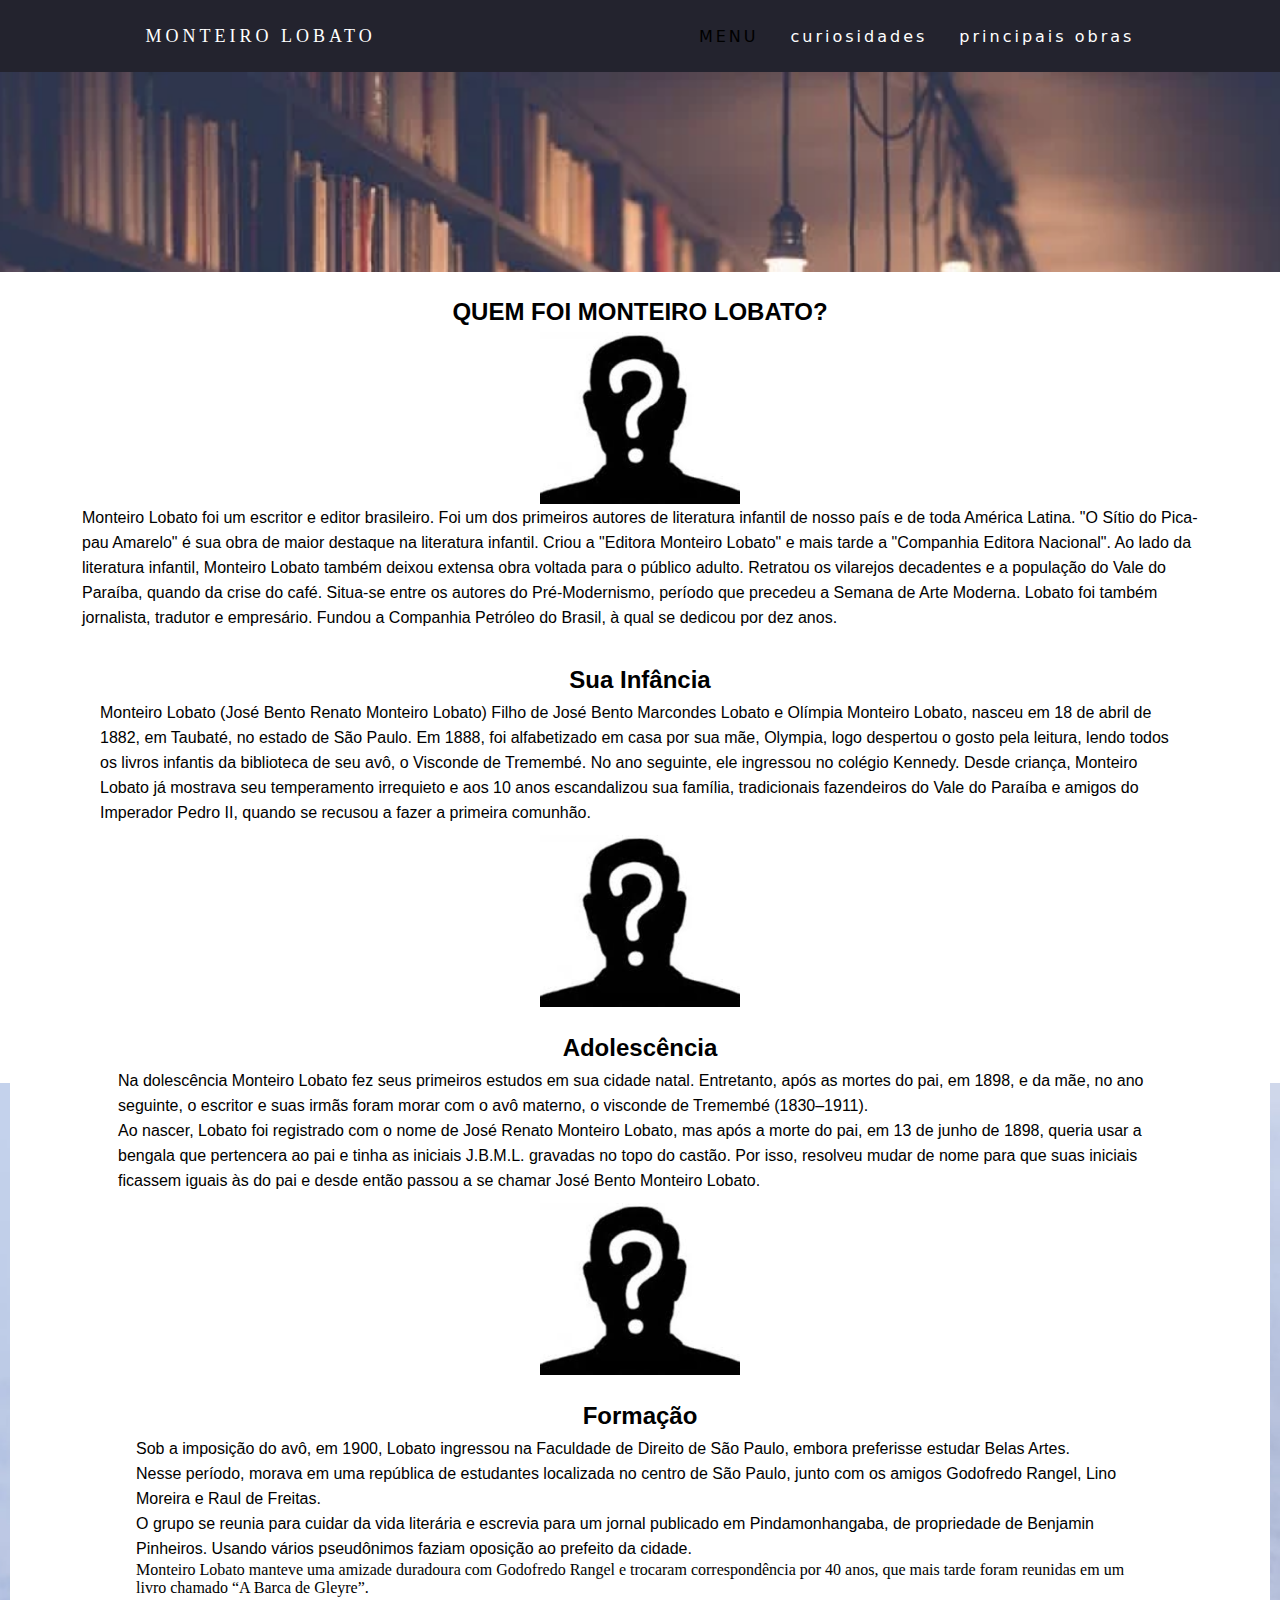
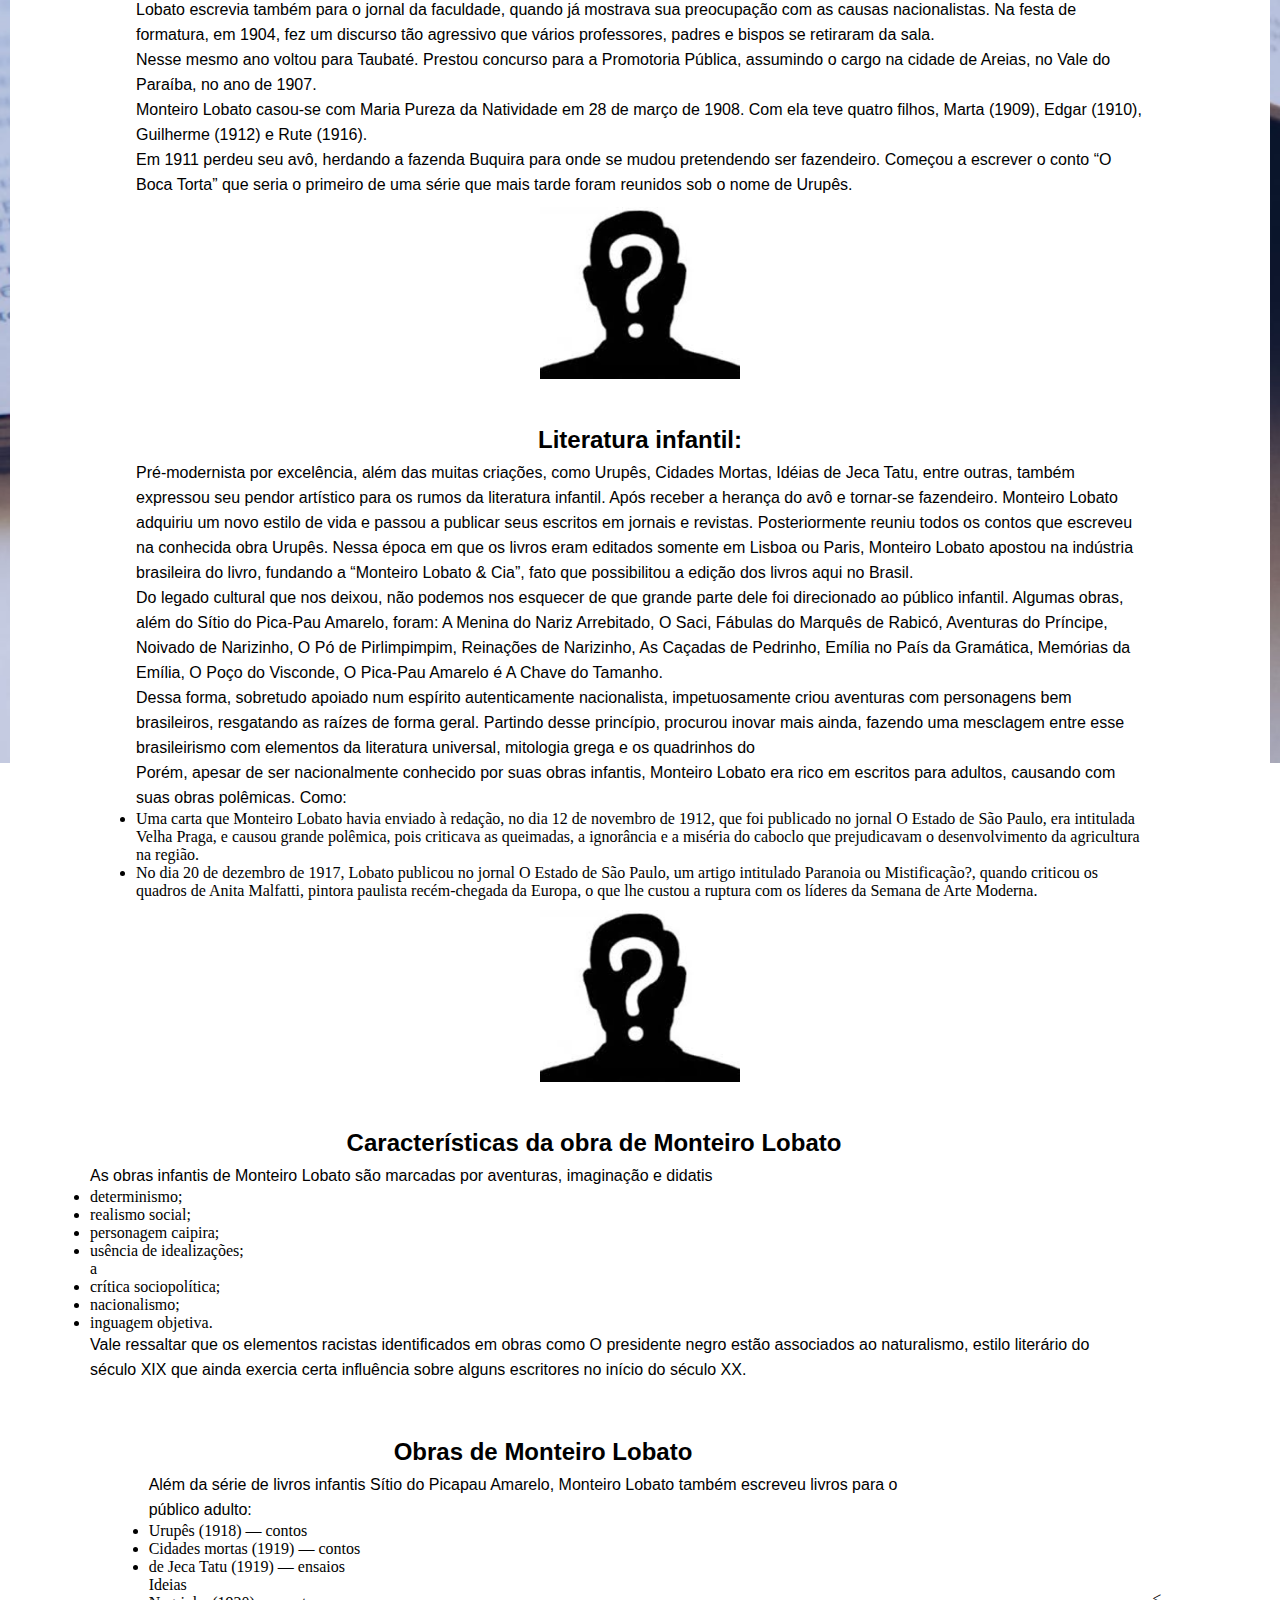
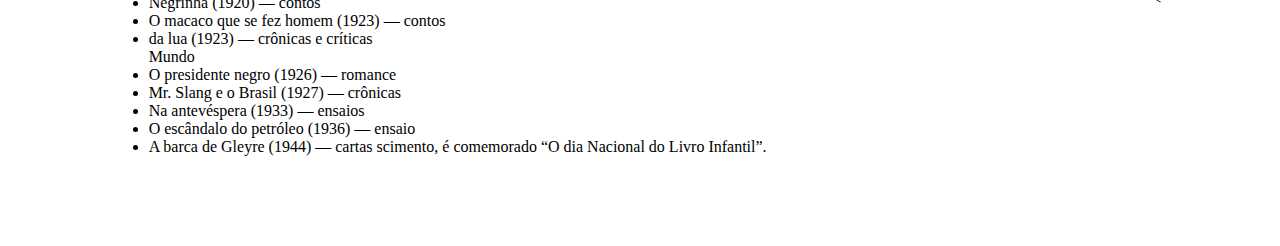
==== index.html @ b3c5ee1c "aa" ====
<!DOCTYPE html>
<html lang="pt-br">
  <head>
    <meta charset="UTF-8" />
    <meta http-equiv="X-UA-Compatible" content="IE=edge" />
    <meta name="viewport" content="width=device-width, initial-scale=1.0" />
    <title>monteiro Lobato pesquisa</title>
    <link rel="stylesheet" href="style.css" />
    <link rel="stylesheet" href="style2.css">
  </head>

  <body>
    <header>
      <nav>
        <a class="logo" href="/">monteiro lobato</a>
        <div class="mobile-menu">
          <div class="line1"></div>
          <div class="line2"></div>
          <div class="line3"></div>
        </div>

        <ul class="nav-list"> 
          <li>MENU</li>
          <li><a href="curiosidades.html">curiosidades</a></li>
          <li><a href="principais obras.html">principais obras</a></li>
        </ul>
      </nav>
    </header>
    <div id="inicio">
    </div>

    <main>
        <div class="container" id="primeiro">
            
             <div class="escrito">
                <h2 class="titulos">QUEM FOI MONTEIRO LOBATO?</h2>
                <div class="imagens" id="anonimo">
                  <img src="anonimo.png" alt="">
                </div>
                <p class="paragrafos">
                  Monteiro Lobato foi um escritor e editor brasileiro. Foi um dos primeiros autores de literatura infantil de nosso país e de toda América Latina. "O Sítio do Pica-pau Amarelo" é sua obra de maior destaque na literatura infantil. Criou a "Editora Monteiro Lobato" e mais tarde a "Companhia Editora Nacional". Ao lado da literatura infantil, Monteiro Lobato também deixou extensa obra voltada para o público adulto. Retratou os vilarejos decadentes e a população do Vale do Paraíba, quando da crise do café. Situa-se entre os autores do Pré-Modernismo, período que precedeu a Semana de Arte Moderna. Lobato foi também jornalista, tradutor e empresário. Fundou a Companhia Petróleo do Brasil, à qual se dedicou por dez anos.
                </p>
        </div>
       
    
    
    <div class="container">
            
        <div class="escrito">
           <h2 class="titulos">Sua Infância</h2>
           <p class="paragrafos">
            Monteiro Lobato (José Bento Renato Monteiro Lobato) Filho de José Bento Marcondes Lobato e Olímpia Monteiro Lobato, nasceu em 18 de abril de 1882, em Taubaté, no estado de São Paulo. Em 1888, foi alfabetizado em casa por sua mãe, Olympia, logo despertou o gosto pela leitura, lendo todos os livros infantis da biblioteca de seu avô, o Visconde de Tremembé. No ano seguinte, ele ingressou no colégio Kennedy. 

Desde criança, Monteiro Lobato já mostrava seu temperamento irrequieto e aos 10 anos escandalizou sua família, tradicionais fazendeiros do Vale do Paraíba e amigos do Imperador Pedro II, quando se recusou a fazer a primeira comunhão.

</p>
   </div>

   <div class="imagens" id="anonimo">
    <img src="anonimo.png" alt="">
  </div>




<div class="container">
            
    <div class="escrito">
       <h2 class="titulos">Adolescência</h2>
       
       <p class="paragrafos">
        Na dolescência
        Monteiro Lobato fez seus primeiros estudos em sua cidade natal. Entretanto, após as mortes do pai, em 1898, e da mãe, no ano seguinte, o escritor e suas irmãs foram morar com o avô materno, o visconde de Tremembé (1830–1911).</p>
        <p>
        Ao nascer, Lobato foi registrado com o nome de José Renato Monteiro Lobato, mas após a morte do pai, em 13 de junho de 1898, queria usar a bengala que pertencera ao pai e tinha as iniciais J.B.M.L. gravadas no topo do castão. Por isso, resolveu mudar de nome para que suas iniciais ficassem iguais às do pai e desde então passou a se chamar José Bento Monteiro Lobato.
        </p>
</div>
<div class="imagens" id="anonimo">
  <img src="anonimo.png" alt="">
</div>





<div class="container">
            
    <div class="escrito">
       <h2 class="titulos">Formação</h2>
       
       <p class="paragrafos">
       
        Sob a imposição do avô, em 1900, Lobato ingressou na Faculdade de Direito de São Paulo, embora preferisse estudar Belas Artes.</p>
        <p>
          
          Nesse período, morava em uma república de estudantes localizada no centro de São Paulo, junto com os amigos Godofredo Rangel, Lino Moreira e Raul de Freitas.
        </p>
        
        <p>
          O grupo se reunia para cuidar da vida literária e escrevia para um jornal publicado em Pindamonhangaba, de propriedade de Benjamin Pinheiros. Usando vários pseudônimos faziam oposição ao prefeito da cidade.
          
        </p>
        Monteiro Lobato manteve uma amizade duradoura com Godofredo Rangel e trocaram correspondência por 40 anos, que mais tarde foram reunidas em um livro chamado “A Barca de Gleyre”.
        
        <p>Lobato escrevia também para o jornal da faculdade, quando já mostrava sua preocupação com as causas nacionalistas. Na festa de formatura, em 1904, fez um discurso tão agressivo que vários professores, padres e bispos se retiraram da sala.</p>
        
        <p>
          Nesse mesmo ano voltou para Taubaté. Prestou concurso para a Promotoria Pública, assumindo o cargo na cidade de Areias, no Vale do Paraíba, no ano de 1907.
          
        </p>
        <p>Monteiro Lobato casou-se com Maria Pureza da Natividade em 28 de março de 1908. Com ela teve quatro filhos, Marta (1909), Edgar (1910), Guilherme (1912) e Rute (1916).</p>
        
        <p>Em 1911 perdeu seu avô, herdando a fazenda Buquira para onde se mudou pretendendo ser fazendeiro. Começou a escrever o conto “O Boca Torta” que seria o primeiro de uma série que mais tarde foram reunidos sob o nome de Urupês.</p>
    </p>
</div>

<div class="imagens" id="anonimo">
  <img src="anonimo.png" alt="">
</div>
</div>





<div class="container">
            
    <div class="escrito">
       <h2 class="titulos">Literatura infantil:</h2>
       
       <p class="paragrafos">
         
        <p>Pré-modernista por excelência, além das muitas criações, como Urupês, Cidades Mortas, Idéias de Jeca Tatu, entre outras, também expressou seu pendor artístico para os rumos da literatura infantil. Após receber a herança do avô e tornar-se fazendeiro. Monteiro Lobato adquiriu um novo estilo de vida e passou a publicar seus escritos em jornais e revistas. Posteriormente reuniu todos os contos que escreveu na conhecida obra Urupês. Nessa época em que os livros eram editados somente em Lisboa ou Paris, Monteiro Lobato apostou na indústria brasileira do livro, fundando a “Monteiro Lobato & Cia”, fato que possibilitou a edição dos livros aqui no Brasil.</p>

        <p>Do legado cultural que nos deixou, não podemos nos esquecer de que grande parte dele foi direcionado ao público infantil. Algumas obras, além do Sítio do Pica-Pau Amarelo, foram: A Menina do Nariz Arrebitado, O Saci, Fábulas do Marquês de Rabicó, Aventuras do Príncipe, Noivado de Narizinho, O Pó de Pirlimpimpim, Reinações de Narizinho, As Caçadas de Pedrinho, Emília no País da Gramática, Memórias da Emília, O Poço do Visconde, O Pica-Pau Amarelo é A Chave do Tamanho.</p>

        <p>Dessa forma, sobretudo apoiado num espírito autenticamente nacionalista, impetuosamente criou aventuras com personagens bem brasileiros, resgatando as raízes de forma geral. Partindo desse princípio, procurou inovar mais ainda, fazendo uma mesclagem entre esse brasileirismo com elementos da literatura universal, mitologia grega e os quadrinhos do</p>
        <p>
          Porém, apesar de ser nacionalmente conhecido por suas obras infantis, Monteiro Lobato era rico em escritos para adultos, causando com suas obras polêmicas. 
          Como:

          <ul>
           <li>Uma carta que Monteiro Lobato havia enviado à redação, no dia 12 de novembro de 1912, que foi publicado no jornal O Estado de São Paulo, era intitulada Velha Praga, e causou grande polêmica, pois criticava as queimadas, a ignorância e a miséria do caboclo que prejudicavam o desenvolvimento da agricultura na região.</li>
           <li>  No dia 20 de dezembro de 1917, Lobato publicou no jornal O Estado de São Paulo, um artigo intitulado Paranoia ou Mistificação?, quando criticou os quadros de Anita Malfatti, pintora paulista recém-chegada da Europa, o que lhe custou a ruptura com os líderes da Semana de Arte Moderna.</li>
        

          </ul>

        </p>
        
</div>

<div class="imagens" id="anonimo">
  <img src="anonimo.png" alt="">
</div>
</div>




<div class="container">
            
    <div class="escrito">
       <h2 class="titulos">Características da obra de Monteiro Lobato</h2>
       
       <p class="paragrafos">
        As obras infantis de Monteiro Lobato são marcadas por aventuras, imaginação e didatis
      
        <ul>
          
         <li> determinismo;</li>

          <li>realismo social;</li>

          <li>personagem caipira;</li>

          <li>usência de idealizações;</li>a

          <li>crítica sociopolítica;</li>

          <li>nacionalismo;</li>

          <li>inguagem objetiva.</li>

          <p>Vale ressaltar que os elementos racistas identificados em obras como O presidente negro estão associados ao naturalismo, estilo literário do século XIX que ainda exercia certa influência sobre alguns escritores no início do século XX.</p>
        </ul>
      
      </p>
</div>
<div class="imagens">
</div>
</div>




<div class="container">
            
    <div class="escrito">
       <h2 class="titulos">Obras de Monteiro Lobato
      </h2>
       
       <p class="paragrafos">
        <p>Além da série de livros infantis Sítio do Picapau Amarelo, Monteiro Lobato também escreveu livros para o público adulto:</p>

       <li> Urupês (1918) — contos</li>
        
       <li> Cidades mortas (1919) — contos</li>
        
        <li> de Jeca Tatu (1919) — ensaios</li>Ideias
        
       <li> Negrinha (1920) — contos</li>
        
       <li> O macaco que se fez homem (1923) — contos</li>
        
        <li> da lua (1923) — crônicas e críticas</li>Mundo
        
       <li> O presidente negro (1926) — romance</li>
        
       <li> Mr. Slang e o Brasil (1927) — crônicas</li>
        
       <li> Na antevéspera (1933) — ensaios</li>
        
       <li> O escândalo do petróleo (1936) — ensaio</li>
        
       <li> A barca de Gleyre (1944) — cartas
        scimento, é comemorado “O dia Nacional do Livro Infantil”.</li>
</p>

</div>
<div class="imagens">
</div>
</div>




<
    </main>


    <script src="mobile-navbar.js"></script>
  </body>
</html>
---- style.css ----
* {
  margin: 0;
  padding: 0;
}

a {
  color: #fff;
  text-decoration: none;
  transition: 0.3s;
}

a:hover {
  opacity: 0.7;
}

.logo {
  font-size: 18px;
  text-transform: uppercase;
  font-family: cursive;
  letter-spacing: 4px;
}

nav {
  display: flex;
  justify-content: space-around;
  align-items: center;
  font-family: system-ui, Helvetica, Arial, sans-serif;
  background: #23232e;
  height: 8vh;
  box-shadow:3px 4px 5px rgba(0, 0, 0, 0.526);
  ;
  

}

main {
  background-size: cover;
  height: 92%;
}

.nav-list {
  list-style: none;
  display: flex;
}

.nav-list li {
  letter-spacing: 3px;
  margin-left: 32px;
}

.mobile-menu {
  display: none;
  cursor:context-menu;
}

.mobile-menu div {
  width: 32px;
  height: 2px;
  background: #fff;
  margin: 8px;
  transition: 0.3s;
  
}

@media (max-width: 999px) {
  body {
    overflow-x: hidden;
  }

  nav{
      top: 0;
      width: 100%;
  }

  .nav-list {
    position: absolute;
    top: 8vh;
    right: 0;
    width: 30vw;
    height: 200px;
    background: transparent;
    flex-direction: column;
    align-items: center;
    justify-content: space-around;
    transform: translateX(0%);
    transition: transform 0.3s ease-in;
  }
  .nav-list li {
    margin-left: 0;
    opacity: 0;

    
  }
  .mobile-menu {
    display: block;
  }
}

.nav-list.active {
  transform: translateX(0);
}

/*pesquisar daqui para baixo*/
@keyframes navLinkFade {
  from {
    opacity: 0;
    transform: translateX(50px);
  }
  to {
    opacity: 1;
    transform: translateX(0);
  }
}

.mobile-menu.active .line1 {
  transform: rotate(-45deg) translate(-8px, 8px);
}

.mobile-menu.active .line2 {
  opacity: 0;
  transition: 0.3s;
}

.mobile-menu.active .line3 {
  transform: rotate(45deg) translate(-5px, -7px);
}
---- style2.css ----
body{
    background: url(image\ 28.png);
    background-position: center center  ;
    background-size: 100%;
    background-repeat:no-repeat;
}

.container{
    background-color: rgb(255, 255, 255);
    margin: 0px 10px 10px 10px;
    border-radius: 10px;
    padding: 10px;
    display: flex;
    flex-direction: row;
    flex-wrap: wrap;
    justify-content: space-around;
    align-items: center;
}

.imagens{
    position:static;
    width: fit-content;
    height: fit-content;
    margin: auto;
    
}

.escrito{
    padding: 10px;
    position: relative;
    max-width: 90%;
}   
.titulos{
    text-align: center;
    line-height: 40px;
    font-family: Verdana, Geneva, Tahoma, sans-serif;
}

#inicio{
    display: flex;
    height: 200px;
    background-image: url(fundo.png);
    background-size: cover;
   
   

} 
p{
    font-family: sans-serif;
    line-height: 25px;
}

#anonimo{
 display: flex;
    align-items: center;
    justify-content: center;
}

@media (max-width:899px){


}
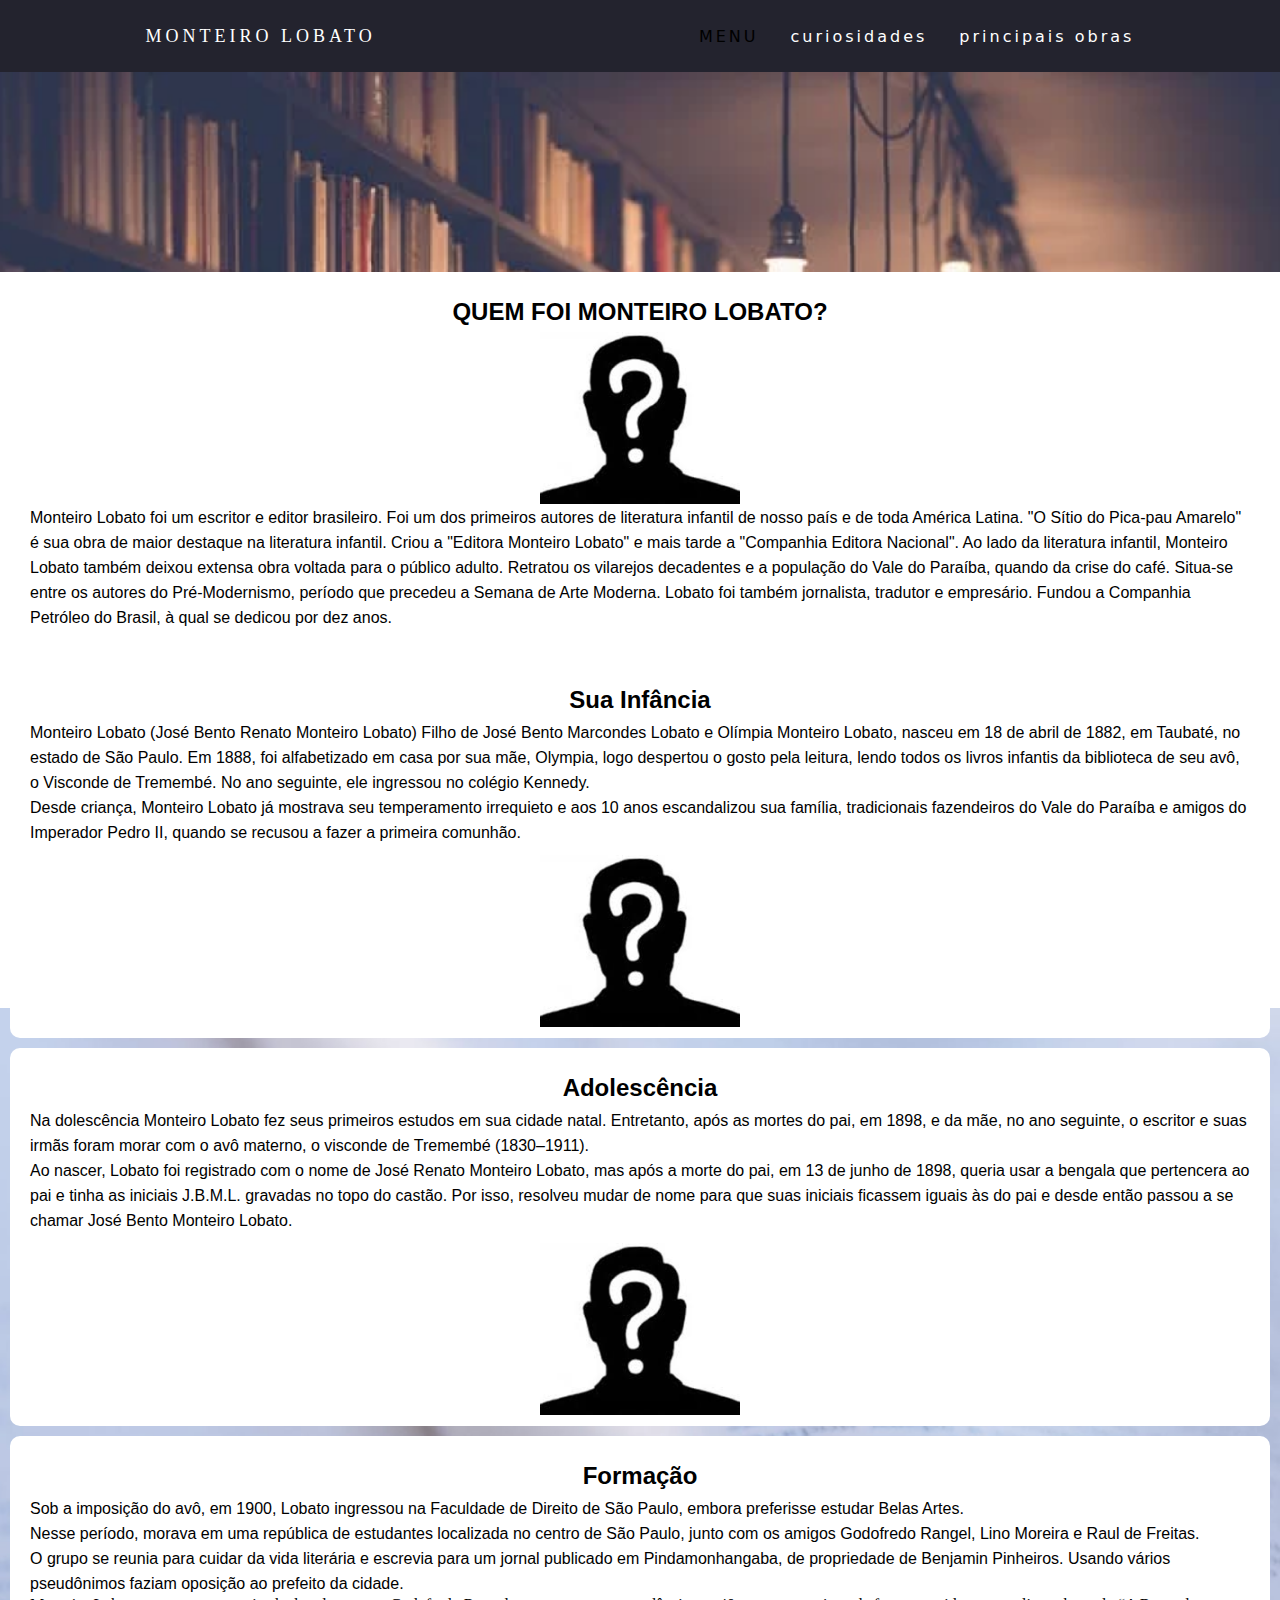
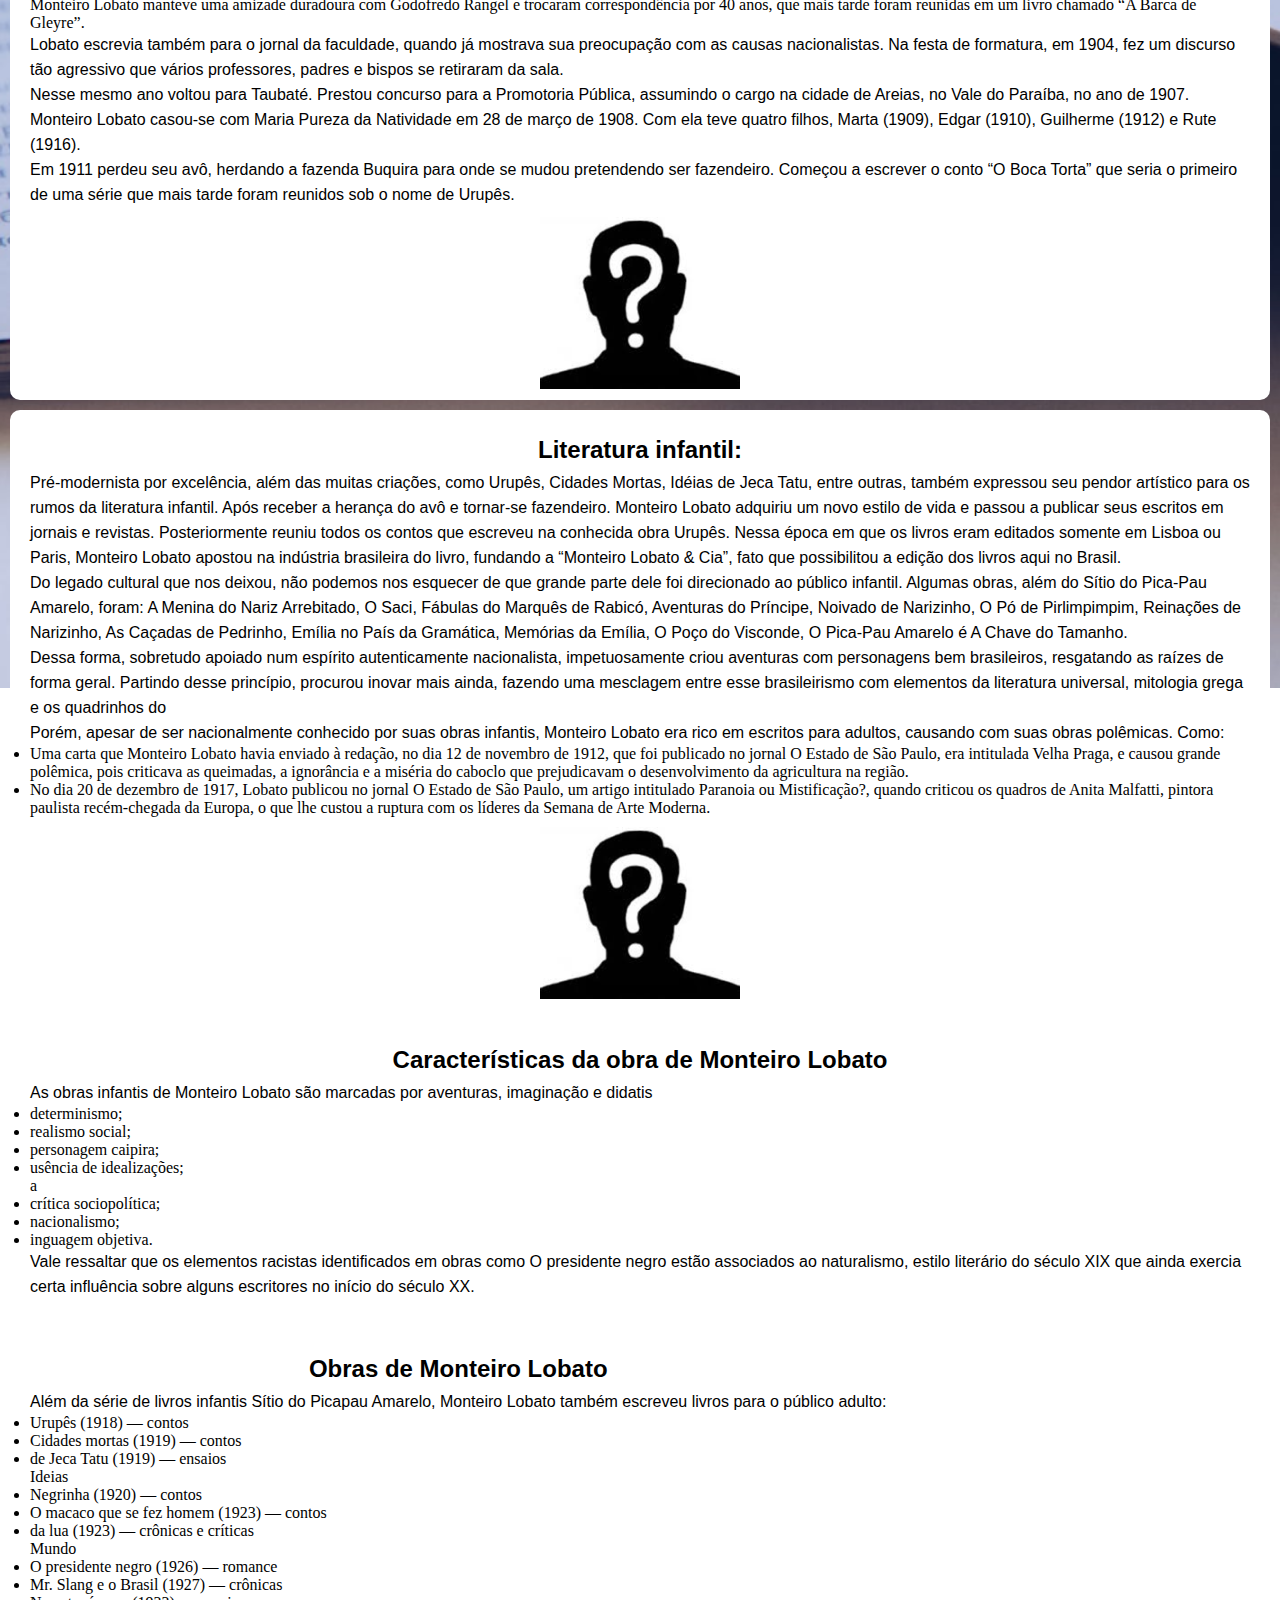
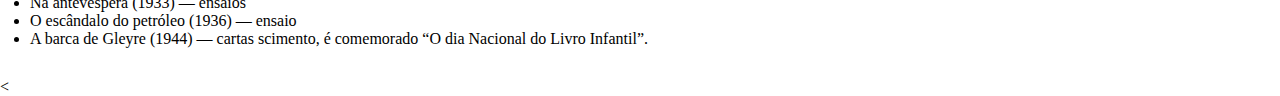
==== commit 1312374d: "sd" ====
--- a/index.html
+++ b/index.html
@@ -41,6 +41,7 @@
                   Monteiro Lobato foi um escritor e editor brasileiro. Foi um dos primeiros autores de literatura infantil de nosso país e de toda América Latina. "O Sítio do Pica-pau Amarelo" é sua obra de maior destaque na literatura infantil. Criou a "Editora Monteiro Lobato" e mais tarde a "Companhia Editora Nacional". Ao lado da literatura infantil, Monteiro Lobato também deixou extensa obra voltada para o público adulto. Retratou os vilarejos decadentes e a população do Vale do Paraíba, quando da crise do café. Situa-se entre os autores do Pré-Modernismo, período que precedeu a Semana de Arte Moderna. Lobato foi também jornalista, tradutor e empresário. Fundou a Companhia Petróleo do Brasil, à qual se dedicou por dez anos.
                 </p>
         </div>
+        </div>
        
     
     
@@ -51,7 +52,7 @@
            <p class="paragrafos">
             Monteiro Lobato (José Bento Renato Monteiro Lobato) Filho de José Bento Marcondes Lobato e Olímpia Monteiro Lobato, nasceu em 18 de abril de 1882, em Taubaté, no estado de São Paulo. Em 1888, foi alfabetizado em casa por sua mãe, Olympia, logo despertou o gosto pela leitura, lendo todos os livros infantis da biblioteca de seu avô, o Visconde de Tremembé. No ano seguinte, ele ingressou no colégio Kennedy. 
 
-Desde criança, Monteiro Lobato já mostrava seu temperamento irrequieto e aos 10 anos escandalizou sua família, tradicionais fazendeiros do Vale do Paraíba e amigos do Imperador Pedro II, quando se recusou a fazer a primeira comunhão.
+<p>Desde criança, Monteiro Lobato já mostrava seu temperamento irrequieto e aos 10 anos escandalizou sua família, tradicionais fazendeiros do Vale do Paraíba e amigos do Imperador Pedro II, quando se recusou a fazer a primeira comunhão.</p>
 
 </p>
    </div>
@@ -60,7 +61,7 @@
     <img src="anonimo.png" alt="">
   </div>
 
-
+</div>
 
 
 <div class="container">
@@ -70,7 +71,7 @@
        
        <p class="paragrafos">
         Na dolescência
-        Monteiro Lobato fez seus primeiros estudos em sua cidade natal. Entretanto, após as mortes do pai, em 1898, e da mãe, no ano seguinte, o escritor e suas irmãs foram morar com o avô materno, o visconde de Tremembé (1830–1911).</p>
+        Monteiro Lobato fez seus primeiros estudos em sua cidade natal. Entretanto, após as mortes do pai, em 1898, e da mãe, no ano seguinte, o escritor e suas irmãs foram morar com o avô materno, o visconde de Tremembé (1830–1911).
         <p>
         Ao nascer, Lobato foi registrado com o nome de José Renato Monteiro Lobato, mas após a morte do pai, em 13 de junho de 1898, queria usar a bengala que pertencera ao pai e tinha as iniciais J.B.M.L. gravadas no topo do castão. Por isso, resolveu mudar de nome para que suas iniciais ficassem iguais às do pai e desde então passou a se chamar José Bento Monteiro Lobato.
         </p>
@@ -78,7 +79,7 @@
 <div class="imagens" id="anonimo">
   <img src="anonimo.png" alt="">
 </div>
-
+</div>
 
 
 
@@ -90,7 +91,7 @@
        
        <p class="paragrafos">
        
-        Sob a imposição do avô, em 1900, Lobato ingressou na Faculdade de Direito de São Paulo, embora preferisse estudar Belas Artes.</p>
+        Sob a imposição do avô, em 1900, Lobato ingressou na Faculdade de Direito de São Paulo, embora preferisse estudar Belas Artes.
         <p>
           
           Nesse período, morava em uma república de estudantes localizada no centro de São Paulo, junto com os amigos Godofredo Rangel, Lino Moreira e Raul de Freitas.
@@ -102,13 +103,13 @@
         </p>
         Monteiro Lobato manteve uma amizade duradoura com Godofredo Rangel e trocaram correspondência por 40 anos, que mais tarde foram reunidas em um livro chamado “A Barca de Gleyre”.
         
-        <p>Lobato escrevia também para o jornal da faculdade, quando já mostrava sua preocupação com as causas nacionalistas. Na festa de formatura, em 1904, fez um discurso tão agressivo que vários professores, padres e bispos se retiraram da sala.</p>
+        <p>Lobato escrevia também para o jornal da faculdade, quando já mostrava sua preocupação com as causas nacionalistas. Na festa de formatura, em 1904, fez um discurso tão agressivo que vários professores, padres e bispos se retiraram da sala.
         
         <p>
           Nesse mesmo ano voltou para Taubaté. Prestou concurso para a Promotoria Pública, assumindo o cargo na cidade de Areias, no Vale do Paraíba, no ano de 1907.
           
         </p>
-        <p>Monteiro Lobato casou-se com Maria Pureza da Natividade em 28 de março de 1908. Com ela teve quatro filhos, Marta (1909), Edgar (1910), Guilherme (1912) e Rute (1916).</p>
+        <p>Monteiro Lobato casou-se com Maria Pureza da Natividade em 28 de março de 1908. Com ela teve quatro filhos, Marta (1909), Edgar (1910), Guilherme (1912) e Rute (1916).
         
         <p>Em 1911 perdeu seu avô, herdando a fazenda Buquira para onde se mudou pretendendo ser fazendeiro. Começou a escrever o conto “O Boca Torta” que seria o primeiro de uma série que mais tarde foram reunidos sob o nome de Urupês.</p>
     </p>
@@ -118,9 +119,6 @@
   <img src="anonimo.png" alt="">
 </div>
 </div>
-
-
-
 
 
 <div class="container">
--- a/style2.css
+++ b/style2.css
@@ -28,7 +28,7 @@
 .escrito{
     padding: 10px;
     position: relative;
-    max-width: 90%;
+    max-width:100%;
 }   
 .titulos{
     text-align: center;
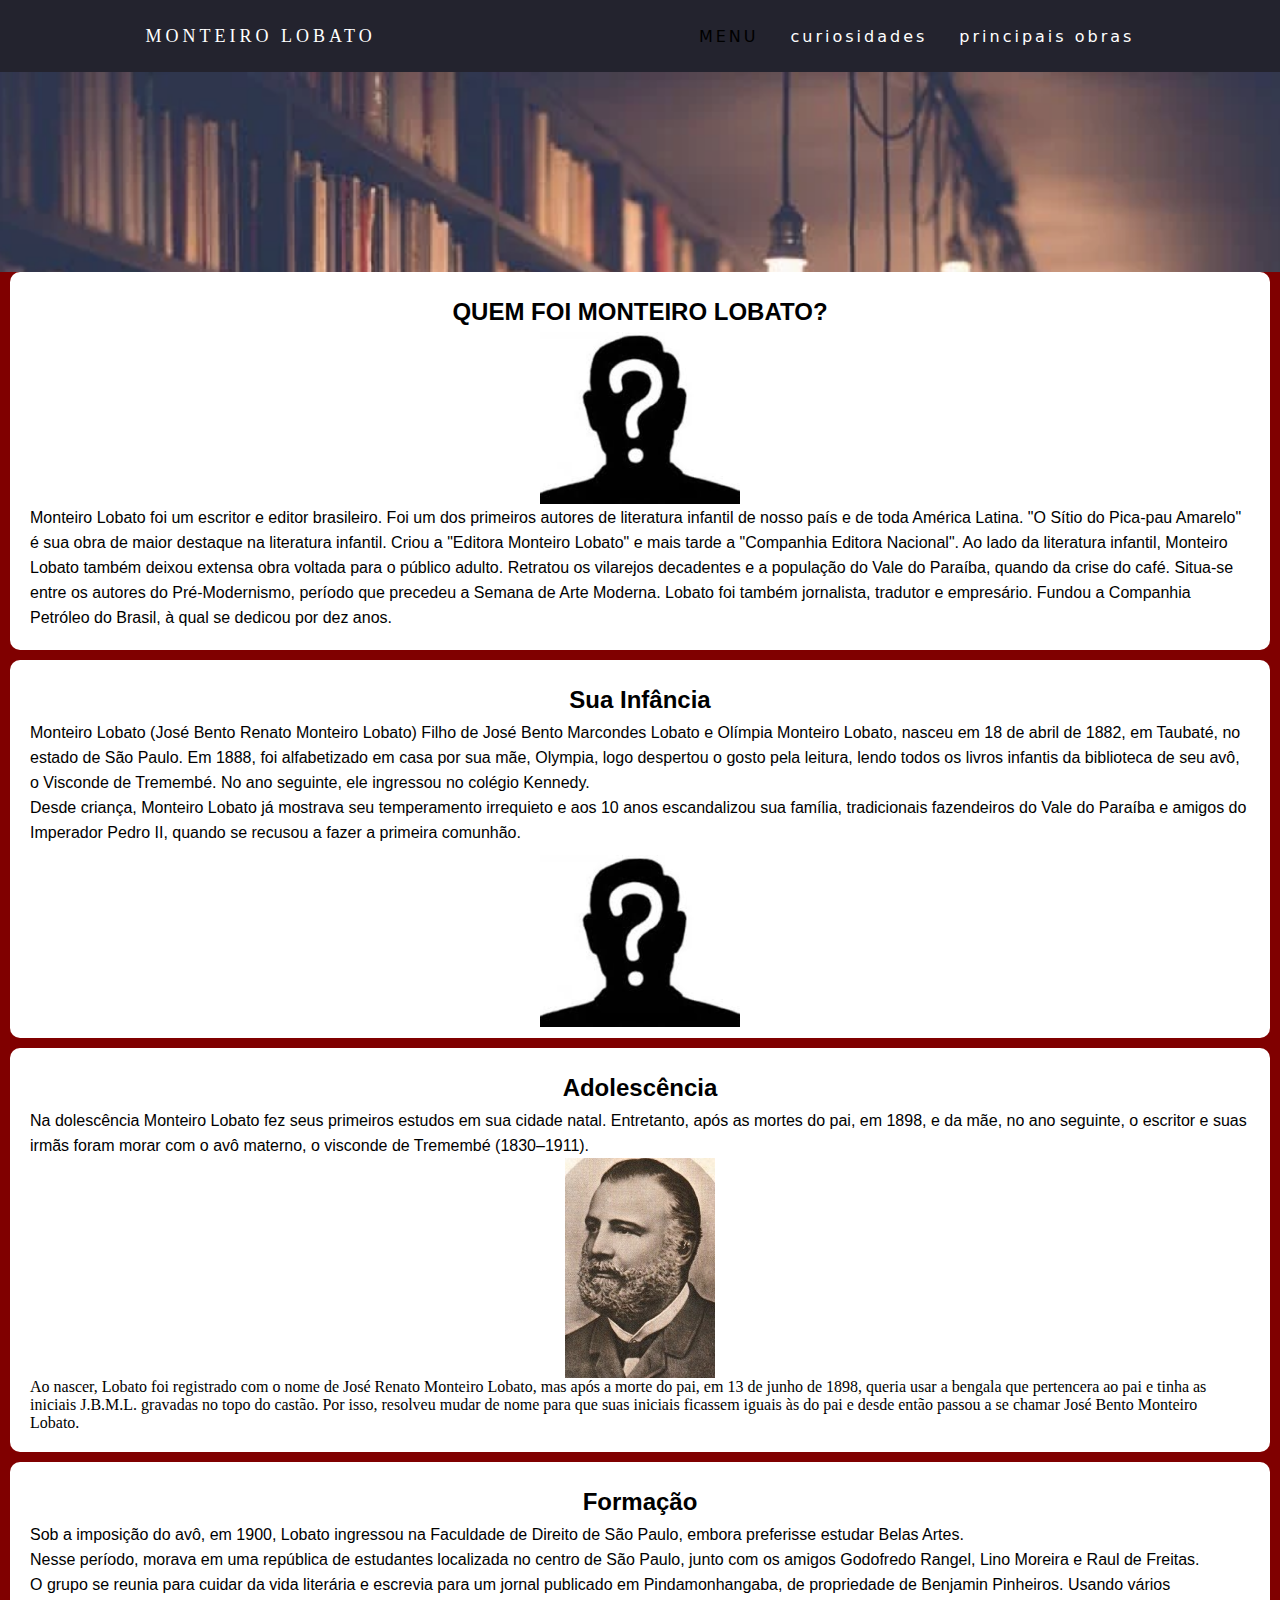
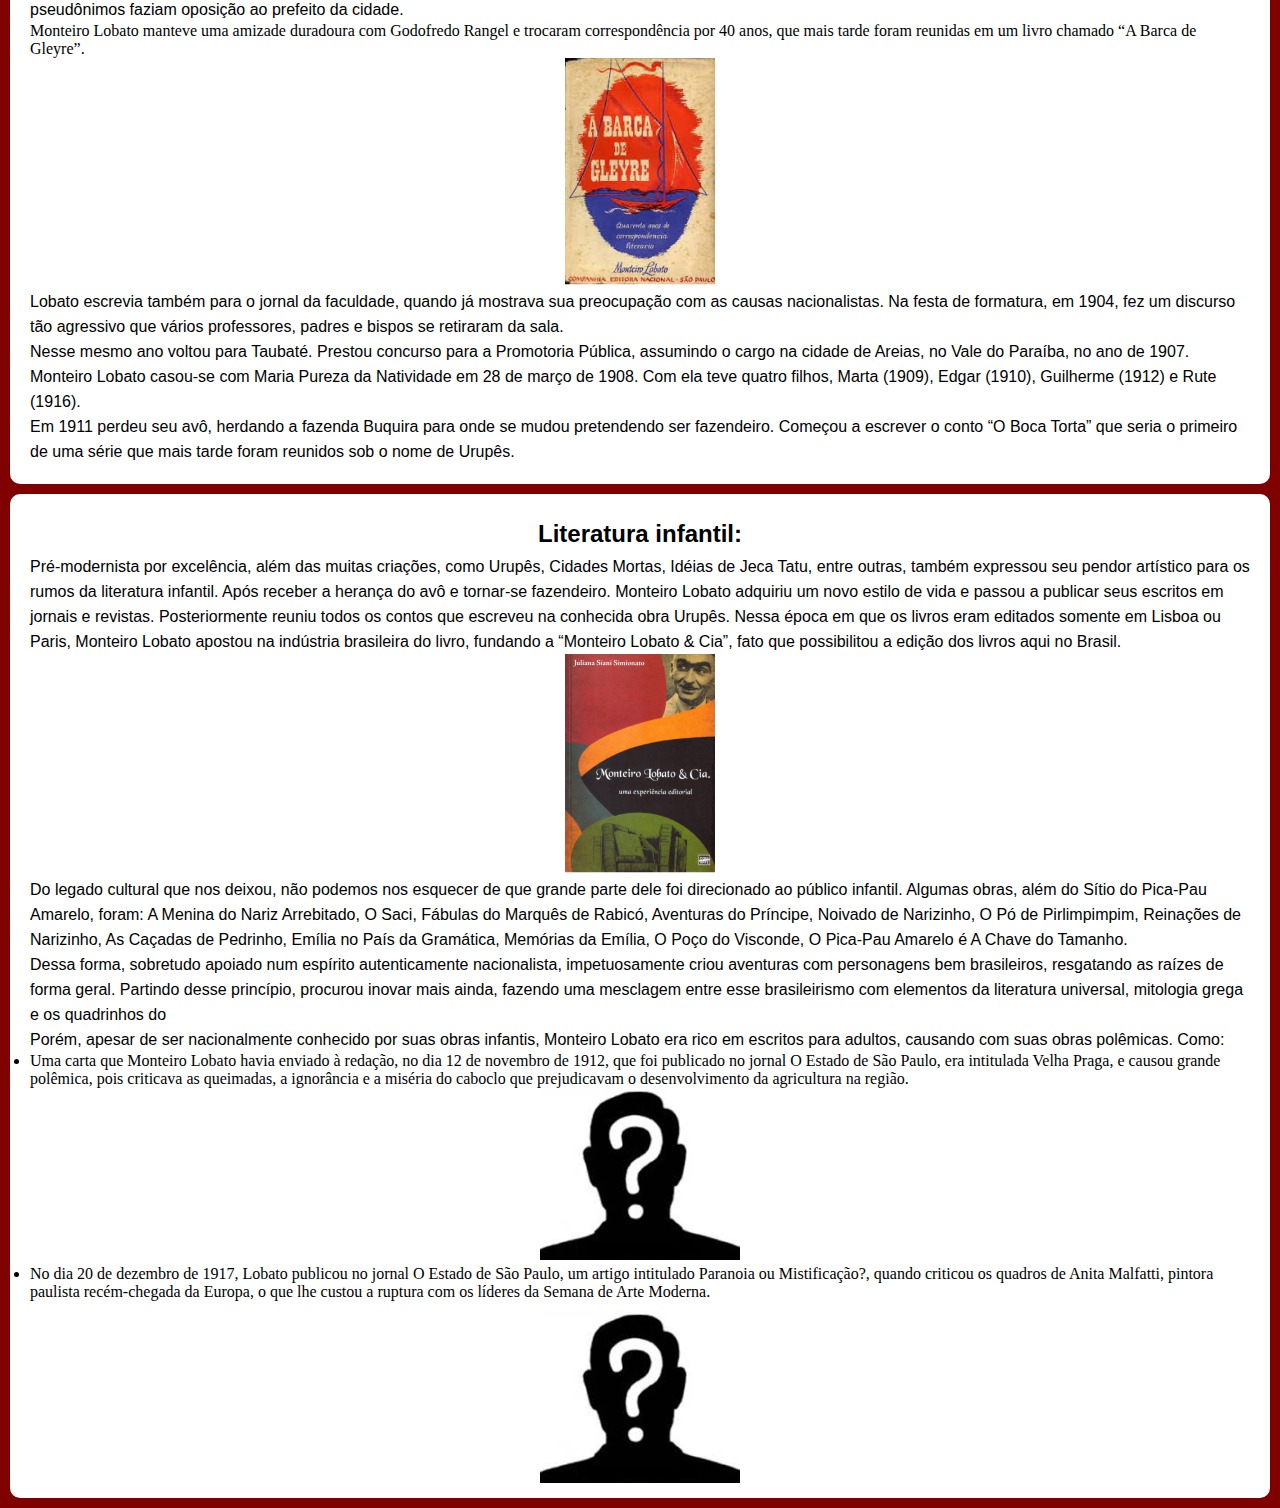
==== commit aa8f2c6c: "pouca coisa lksjd" ====
--- a/index.html
+++ b/index.html
@@ -73,12 +73,13 @@
         Na dolescência
         Monteiro Lobato fez seus primeiros estudos em sua cidade natal. Entretanto, após as mortes do pai, em 1898, e da mãe, no ano seguinte, o escritor e suas irmãs foram morar com o avô materno, o visconde de Tremembé (1830–1911).
         <p>
+          <div class="imagens" id="anonimo">
+            <img src="avo dele.png" alt="">
+          </div>
         Ao nascer, Lobato foi registrado com o nome de José Renato Monteiro Lobato, mas após a morte do pai, em 13 de junho de 1898, queria usar a bengala que pertencera ao pai e tinha as iniciais J.B.M.L. gravadas no topo do castão. Por isso, resolveu mudar de nome para que suas iniciais ficassem iguais às do pai e desde então passou a se chamar José Bento Monteiro Lobato.
         </p>
 </div>
-<div class="imagens" id="anonimo">
-  <img src="anonimo.png" alt="">
-</div>
+
 </div>
 
 
@@ -103,6 +104,10 @@
         </p>
         Monteiro Lobato manteve uma amizade duradoura com Godofredo Rangel e trocaram correspondência por 40 anos, que mais tarde foram reunidas em um livro chamado “A Barca de Gleyre”.
         
+        <div class="imagens" id="anonimo">
+          <a href="https://pt.wikipedia.org/wiki/A_Barca_de_Gleyre"><img src="barca.png" alt=""></a>
+        </div>
+        
         <p>Lobato escrevia também para o jornal da faculdade, quando já mostrava sua preocupação com as causas nacionalistas. Na festa de formatura, em 1904, fez um discurso tão agressivo que vários professores, padres e bispos se retiraram da sala.
         
         <p>
@@ -115,9 +120,7 @@
     </p>
 </div>
 
-<div class="imagens" id="anonimo">
-  <img src="anonimo.png" alt="">
-</div>
+
 </div>
 
 
@@ -130,6 +133,10 @@
          
         <p>Pré-modernista por excelência, além das muitas criações, como Urupês, Cidades Mortas, Idéias de Jeca Tatu, entre outras, também expressou seu pendor artístico para os rumos da literatura infantil. Após receber a herança do avô e tornar-se fazendeiro. Monteiro Lobato adquiriu um novo estilo de vida e passou a publicar seus escritos em jornais e revistas. Posteriormente reuniu todos os contos que escreveu na conhecida obra Urupês. Nessa época em que os livros eram editados somente em Lisboa ou Paris, Monteiro Lobato apostou na indústria brasileira do livro, fundando a “Monteiro Lobato & Cia”, fato que possibilitou a edição dos livros aqui no Brasil.</p>
 
+        <div class="imagens" id="anonimo">
+          <a href="https://pt.wikipedia.org/wiki/Companhia_Editora_Nacional"><img src="editora.png" alt=""></a>
+        </div>
+
         <p>Do legado cultural que nos deixou, não podemos nos esquecer de que grande parte dele foi direcionado ao público infantil. Algumas obras, além do Sítio do Pica-Pau Amarelo, foram: A Menina do Nariz Arrebitado, O Saci, Fábulas do Marquês de Rabicó, Aventuras do Príncipe, Noivado de Narizinho, O Pó de Pirlimpimpim, Reinações de Narizinho, As Caçadas de Pedrinho, Emília no País da Gramática, Memórias da Emília, O Poço do Visconde, O Pica-Pau Amarelo é A Chave do Tamanho.</p>
 
         <p>Dessa forma, sobretudo apoiado num espírito autenticamente nacionalista, impetuosamente criou aventuras com personagens bem brasileiros, resgatando as raízes de forma geral. Partindo desse princípio, procurou inovar mais ainda, fazendo uma mesclagem entre esse brasileirismo com elementos da literatura universal, mitologia grega e os quadrinhos do</p>
@@ -138,102 +145,36 @@
           Como:
 
           <ul>
-           <li>Uma carta que Monteiro Lobato havia enviado à redação, no dia 12 de novembro de 1912, que foi publicado no jornal O Estado de São Paulo, era intitulada Velha Praga, e causou grande polêmica, pois criticava as queimadas, a ignorância e a miséria do caboclo que prejudicavam o desenvolvimento da agricultura na região.</li>
+           <li>Uma carta que Monteiro Lobato havia enviado à redação, no dia 12 de novembro de 1912, que foi publicado no jornal O Estado de São Paulo, era intitulada Velha Praga, e causou grande polêmica, pois criticava as queimadas, a ignorância e a miséria do caboclo que prejudicavam o desenvolvimento da agricultura na região.
+            
+<div class="imagens" id="anonimo">
+  <a href="https://queimadas.dgi.inpe.br/~rqueimadas/material3os/mlobato.htm"><img src="anonimo.png" alt=""></a>
+</div>
+           </li>
+          
+
            <li>  No dia 20 de dezembro de 1917, Lobato publicou no jornal O Estado de São Paulo, um artigo intitulado Paranoia ou Mistificação?, quando criticou os quadros de Anita Malfatti, pintora paulista recém-chegada da Europa, o que lhe custou a ruptura com os líderes da Semana de Arte Moderna.</li>
-        
+         
+          </div>
 
+          <div class="imagens" id="anonimo">
+            <a href="  https://www.policiamilitar.mg.gov.br/conteudoportal/uploadFCK/ctpmbarbacena/30052017072404618.pdf"><img src="anonimo.png" alt=""></a>
+          </div>
+          </div>
           </ul>
 
         </p>
         
-</div>
-
-<div class="imagens" id="anonimo">
-  <img src="anonimo.png" alt="">
-</div>
-</div>
 
 
 
 
-<div class="container">
-            
-    <div class="escrito">
-       <h2 class="titulos">Características da obra de Monteiro Lobato</h2>
-       
-       <p class="paragrafos">
-        As obras infantis de Monteiro Lobato são marcadas por aventuras, imaginação e didatis
-      
-        <ul>
-          
-         <li> determinismo;</li>
-
-          <li>realismo social;</li>
-
-          <li>personagem caipira;</li>
-
-          <li>usência de idealizações;</li>a
-
-          <li>crítica sociopolítica;</li>
-
-          <li>nacionalismo;</li>
-
-          <li>inguagem objetiva.</li>
-
-          <p>Vale ressaltar que os elementos racistas identificados em obras como O presidente negro estão associados ao naturalismo, estilo literário do século XIX que ainda exercia certa influência sobre alguns escritores no início do século XX.</p>
-        </ul>
-      
-      </p>
-</div>
-<div class="imagens">
-</div>
-</div>
 
 
 
 
-<div class="container">
-            
-    <div class="escrito">
-       <h2 class="titulos">Obras de Monteiro Lobato
-      </h2>
-       
-       <p class="paragrafos">
-        <p>Além da série de livros infantis Sítio do Picapau Amarelo, Monteiro Lobato também escreveu livros para o público adulto:</p>
-
-       <li> Urupês (1918) — contos</li>
-        
-       <li> Cidades mortas (1919) — contos</li>
-        
-        <li> de Jeca Tatu (1919) — ensaios</li>Ideias
-        
-       <li> Negrinha (1920) — contos</li>
-        
-       <li> O macaco que se fez homem (1923) — contos</li>
-        
-        <li> da lua (1923) — crônicas e críticas</li>Mundo
-        
-       <li> O presidente negro (1926) — romance</li>
-        
-       <li> Mr. Slang e o Brasil (1927) — crônicas</li>
-        
-       <li> Na antevéspera (1933) — ensaios</li>
-        
-       <li> O escândalo do petróleo (1936) — ensaio</li>
-        
-       <li> A barca de Gleyre (1944) — cartas
-        scimento, é comemorado “O dia Nacional do Livro Infantil”.</li>
-</p>
-
-</div>
-<div class="imagens">
-</div>
-</div>
 
 
-
-
-<
     </main>
 
 
--- a/style2.css
+++ b/style2.css
@@ -1,8 +1,5 @@
 body{
-    background: url(image\ 28.png);
-    background-position: center center  ;
-    background-size: 100%;
-    background-repeat:no-repeat;
+    background-color: maroon;
 }
 
 .container{
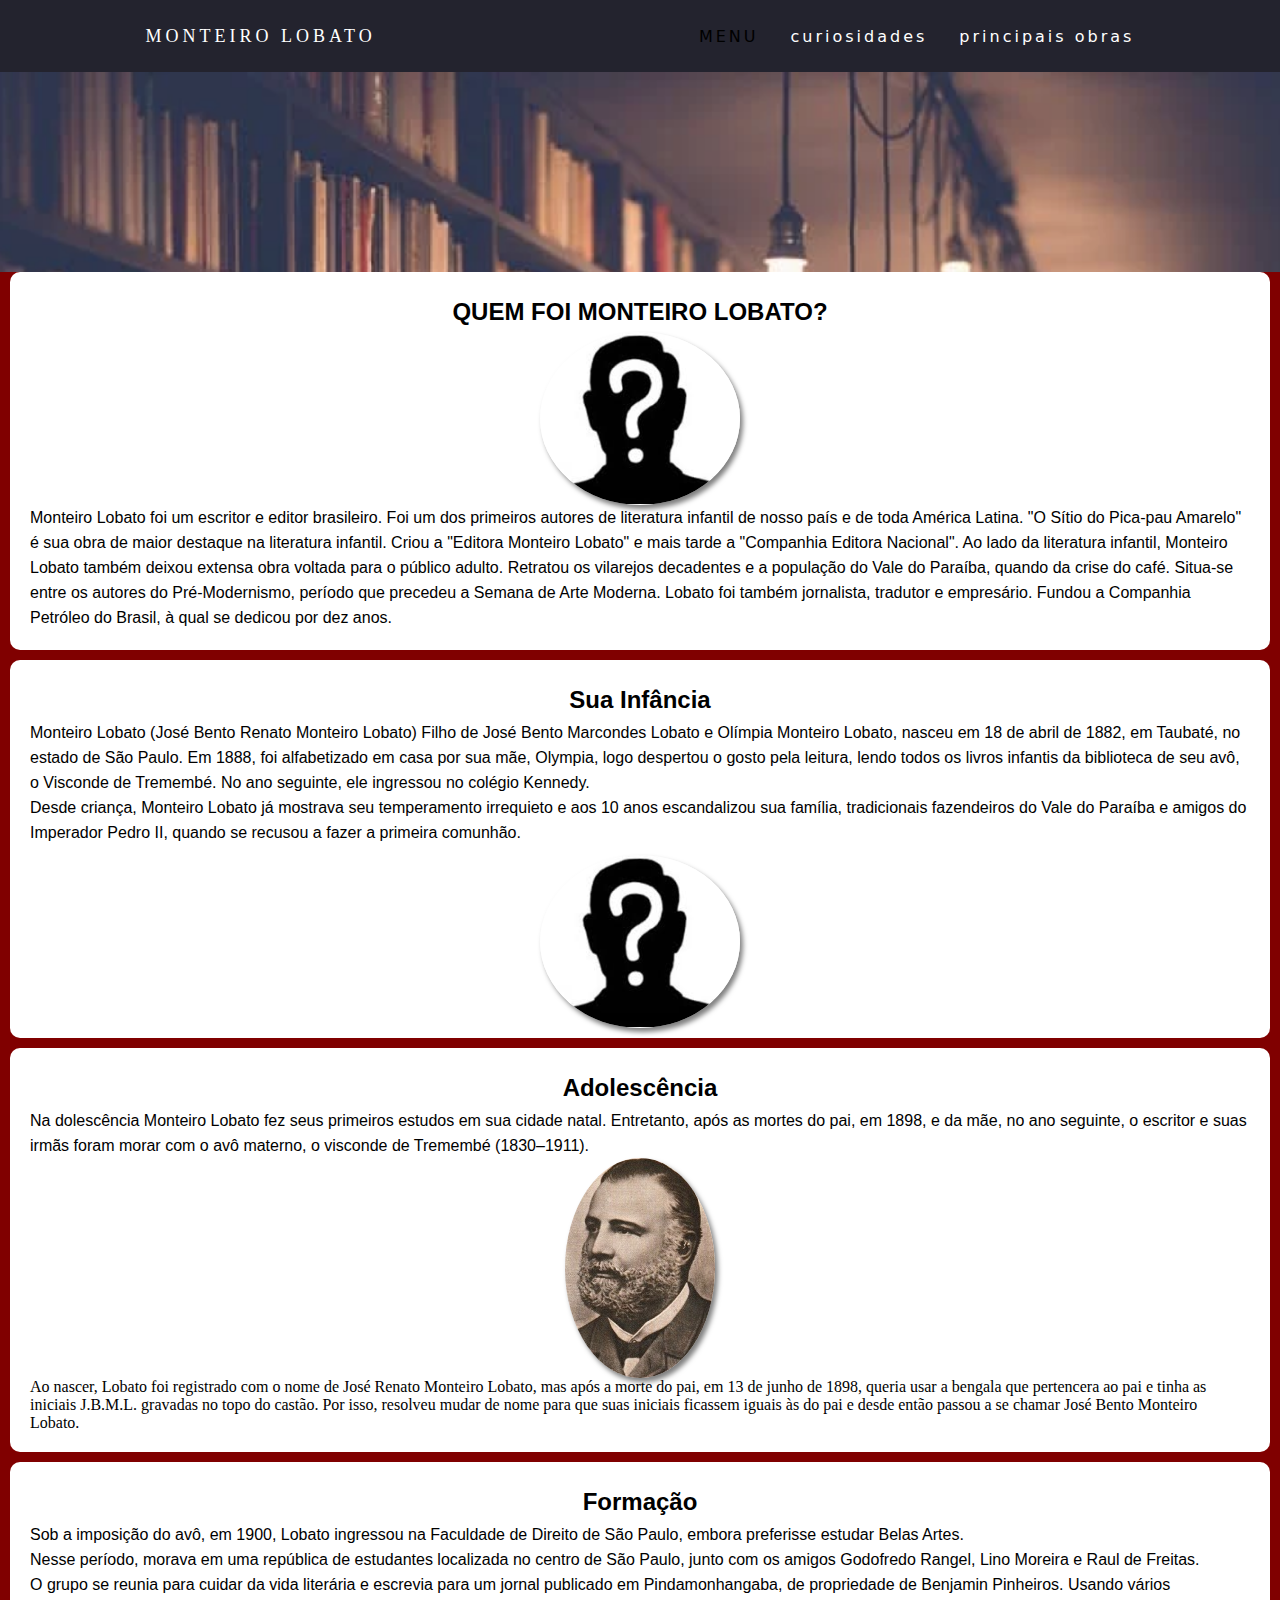
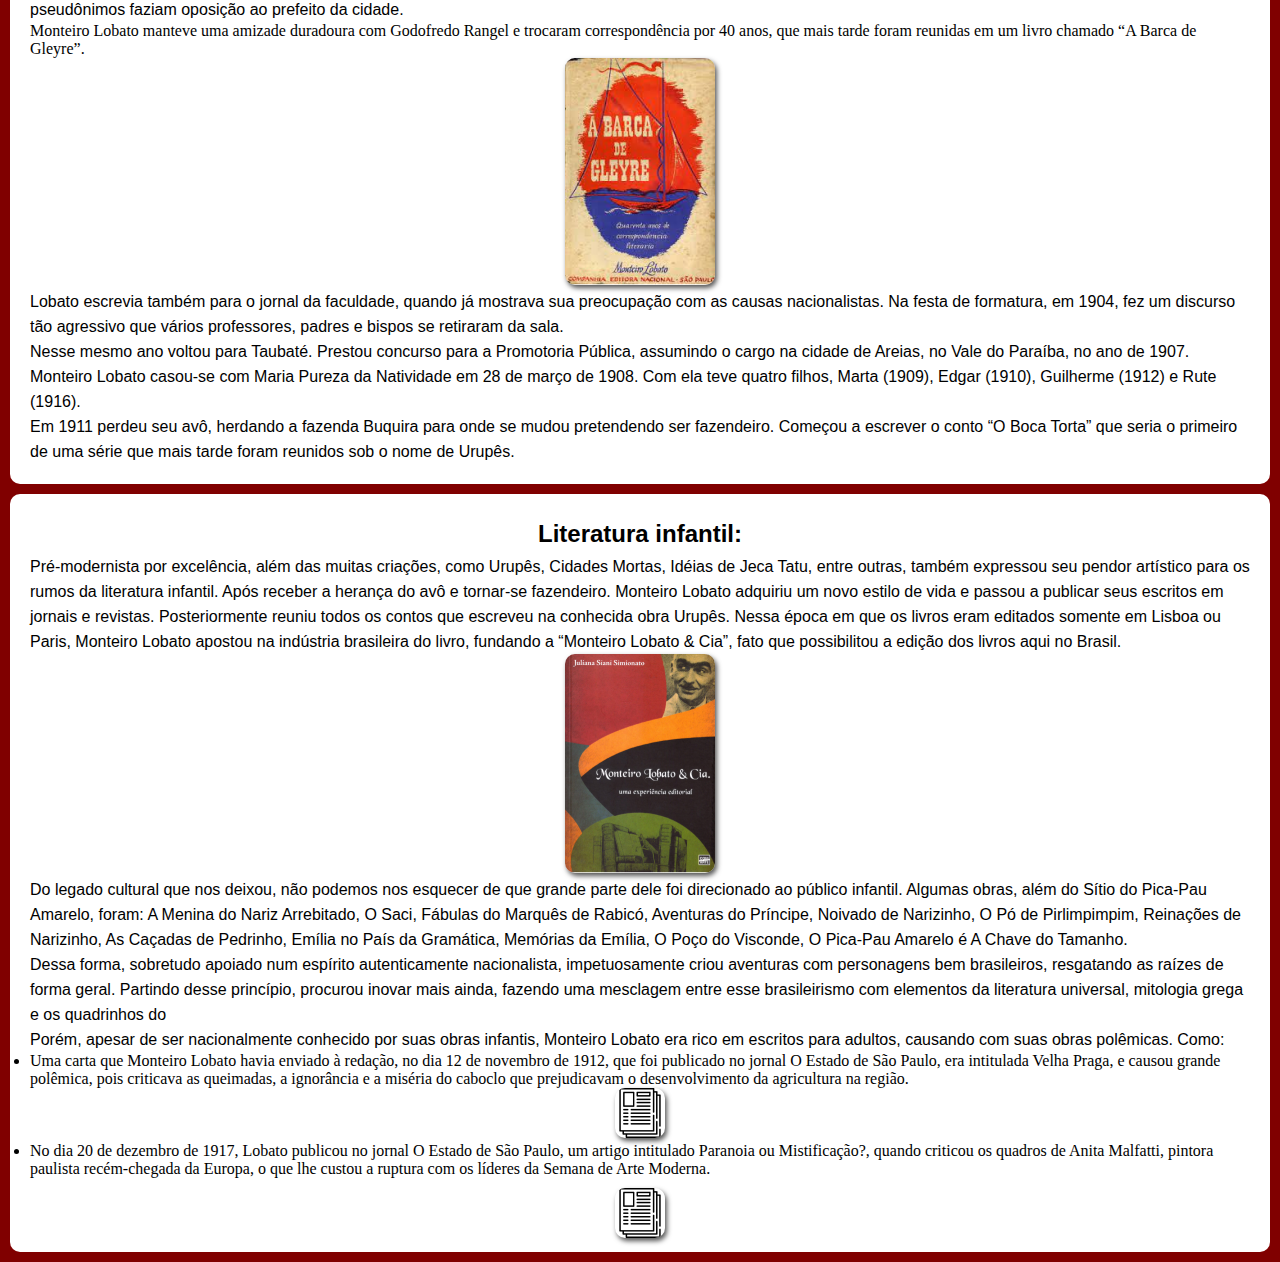
==== commit f3ef89b0: "aaa" ====
--- a/index.html
+++ b/index.html
@@ -148,7 +148,7 @@
            <li>Uma carta que Monteiro Lobato havia enviado à redação, no dia 12 de novembro de 1912, que foi publicado no jornal O Estado de São Paulo, era intitulada Velha Praga, e causou grande polêmica, pois criticava as queimadas, a ignorância e a miséria do caboclo que prejudicavam o desenvolvimento da agricultura na região.
             
 <div class="imagens" id="anonimo">
-  <a href="https://queimadas.dgi.inpe.br/~rqueimadas/material3os/mlobato.htm"><img src="anonimo.png" alt=""></a>
+  <a href="https://queimadas.dgi.inpe.br/~rqueimadas/material3os/mlobato.htm"><img src="image 35 (1).png" alt=""></a>
 </div>
            </li>
           
@@ -158,7 +158,7 @@
           </div>
 
           <div class="imagens" id="anonimo">
-            <a href="  https://www.policiamilitar.mg.gov.br/conteudoportal/uploadFCK/ctpmbarbacena/30052017072404618.pdf"><img src="anonimo.png" alt=""></a>
+            <a href="  https://www.policiamilitar.mg.gov.br/conteudoportal/uploadFCK/ctpmbarbacena/30052017072404618.pdf"><img src="image 35 (1).png" alt=""></a>
           </div>
           </div>
           </ul>
--- a/style2.css
+++ b/style2.css
@@ -49,8 +49,20 @@
 
 #anonimo{
  display: flex;
+ 
+ border-radius: 50%;
     align-items: center;
     justify-content: center;
+}
+
+#anonimo > img{
+    border-radius: 50%;
+    box-shadow: 3px 4px 5px rgba(0, 0, 0, 0.5);
+}
+
+#anonimo >a > img{
+    box-shadow: 2px 3px 5px rgba(0, 0, 0, 0.671);
+    border-radius: 10px;
 }
 
 @media (max-width:899px){
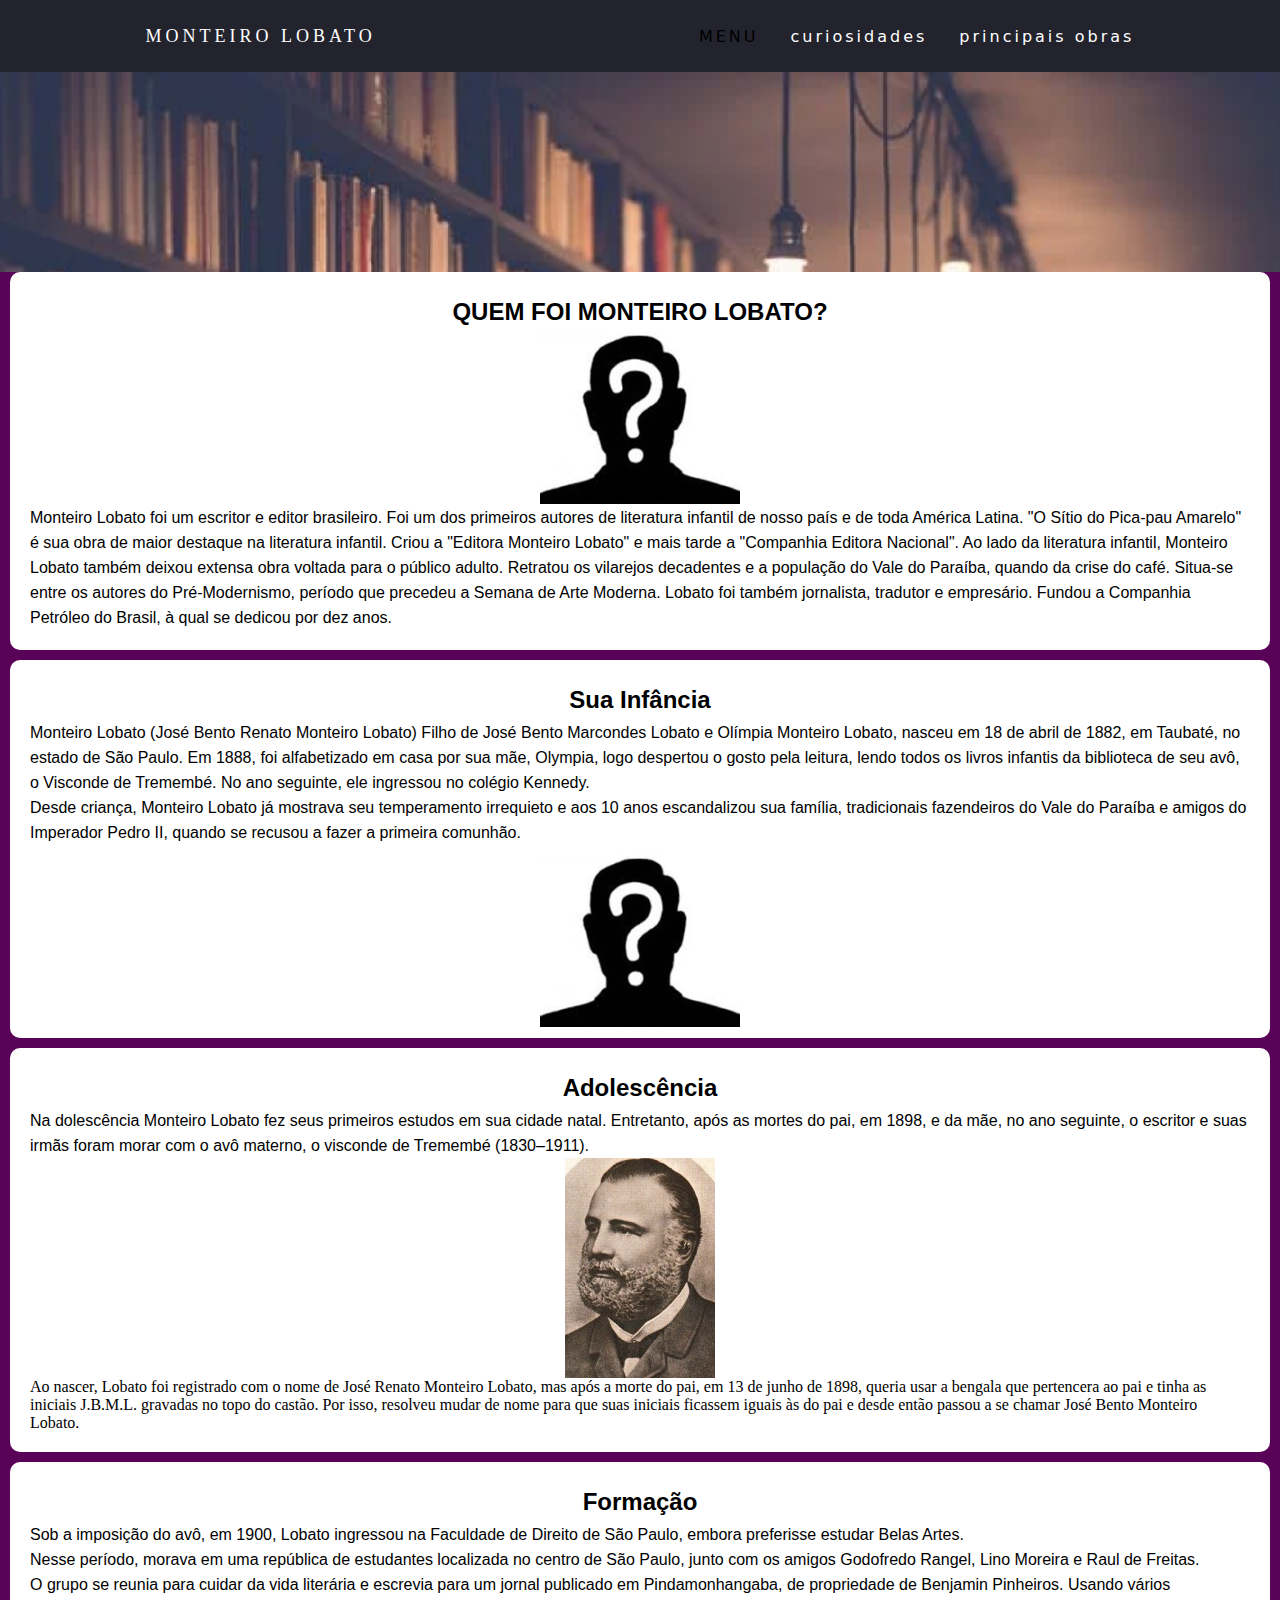
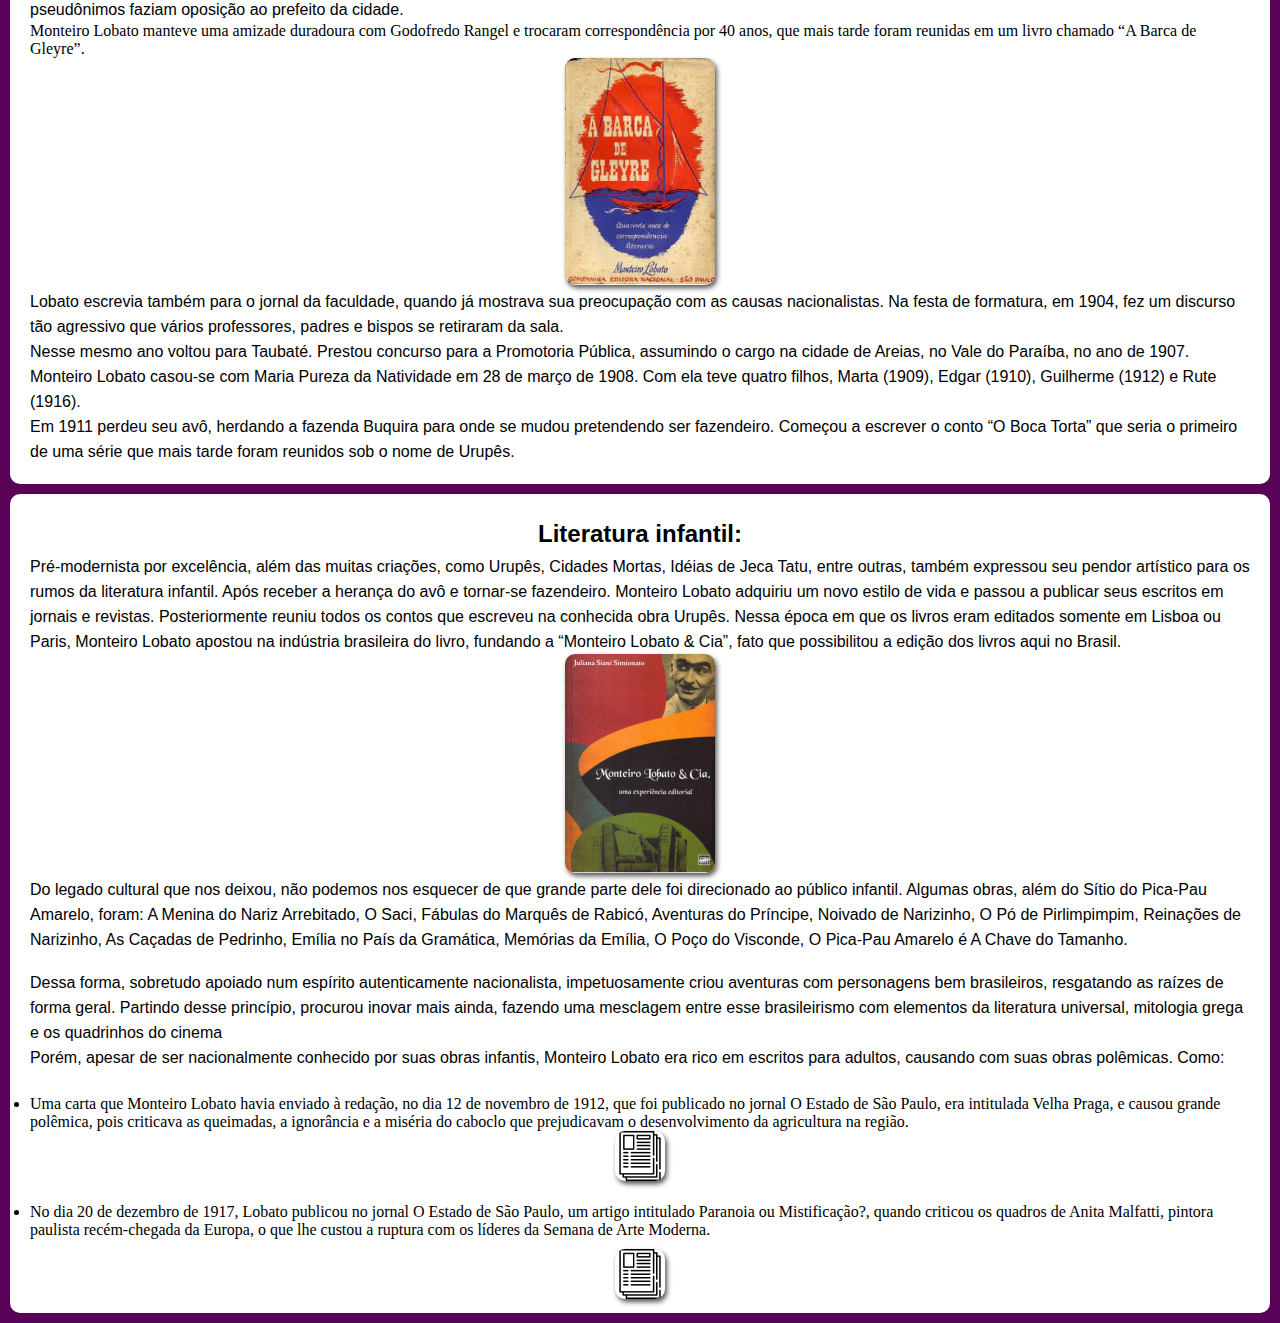
==== commit fc6c4696: "j" ====
--- a/index.html
+++ b/index.html
@@ -137,13 +137,14 @@
           <a href="https://pt.wikipedia.org/wiki/Companhia_Editora_Nacional"><img src="editora.png" alt=""></a>
         </div>
 
-        <p>Do legado cultural que nos deixou, não podemos nos esquecer de que grande parte dele foi direcionado ao público infantil. Algumas obras, além do Sítio do Pica-Pau Amarelo, foram: A Menina do Nariz Arrebitado, O Saci, Fábulas do Marquês de Rabicó, Aventuras do Príncipe, Noivado de Narizinho, O Pó de Pirlimpimpim, Reinações de Narizinho, As Caçadas de Pedrinho, Emília no País da Gramática, Memórias da Emília, O Poço do Visconde, O Pica-Pau Amarelo é A Chave do Tamanho.</p>
+        <p>Do legado cultural que nos deixou, não podemos nos esquecer de que grande parte dele foi direcionado ao público infantil. Algumas obras, além do Sítio do Pica-Pau Amarelo, foram: A Menina do Nariz Arrebitado, O Saci, Fábulas do Marquês de Rabicó, Aventuras do Príncipe, Noivado de Narizinho, O Pó de Pirlimpimpim, Reinações de Narizinho, As Caçadas de Pedrinho, Emília no País da Gramática, Memórias da Emília, O Poço do Visconde, O Pica-Pau Amarelo é A Chave do Tamanho.</p><br>
 
-        <p>Dessa forma, sobretudo apoiado num espírito autenticamente nacionalista, impetuosamente criou aventuras com personagens bem brasileiros, resgatando as raízes de forma geral. Partindo desse princípio, procurou inovar mais ainda, fazendo uma mesclagem entre esse brasileirismo com elementos da literatura universal, mitologia grega e os quadrinhos do</p>
+        <p>Dessa forma, sobretudo apoiado num espírito autenticamente nacionalista, impetuosamente criou aventuras com personagens bem brasileiros, resgatando as raízes de forma geral. Partindo desse princípio, procurou inovar mais ainda, fazendo uma mesclagem entre esse brasileirismo com elementos da literatura universal, mitologia grega e os quadrinhos do cinema</p>
         <p>
           Porém, apesar de ser nacionalmente conhecido por suas obras infantis, Monteiro Lobato era rico em escritos para adultos, causando com suas obras polêmicas. 
           Como:
-
+          <br>
+          <br>
           <ul>
            <li>Uma carta que Monteiro Lobato havia enviado à redação, no dia 12 de novembro de 1912, que foi publicado no jornal O Estado de São Paulo, era intitulada Velha Praga, e causou grande polêmica, pois criticava as queimadas, a ignorância e a miséria do caboclo que prejudicavam o desenvolvimento da agricultura na região.
             
@@ -151,7 +152,7 @@
   <a href="https://queimadas.dgi.inpe.br/~rqueimadas/material3os/mlobato.htm"><img src="image 35 (1).png" alt=""></a>
 </div>
            </li>
-          
+          <br>
 
            <li>  No dia 20 de dezembro de 1917, Lobato publicou no jornal O Estado de São Paulo, um artigo intitulado Paranoia ou Mistificação?, quando criticou os quadros de Anita Malfatti, pintora paulista recém-chegada da Europa, o que lhe custou a ruptura com os líderes da Semana de Arte Moderna.</li>
          
--- a/style2.css
+++ b/style2.css
@@ -1,5 +1,5 @@
 body{
-    background-color: maroon;
+    background-color: rgb(88, 2, 88);
 }
 
 .container{
@@ -56,8 +56,7 @@
 }
 
 #anonimo > img{
-    border-radius: 50%;
-    box-shadow: 3px 4px 5px rgba(0, 0, 0, 0.5);
+   
 }
 
 #anonimo >a > img{
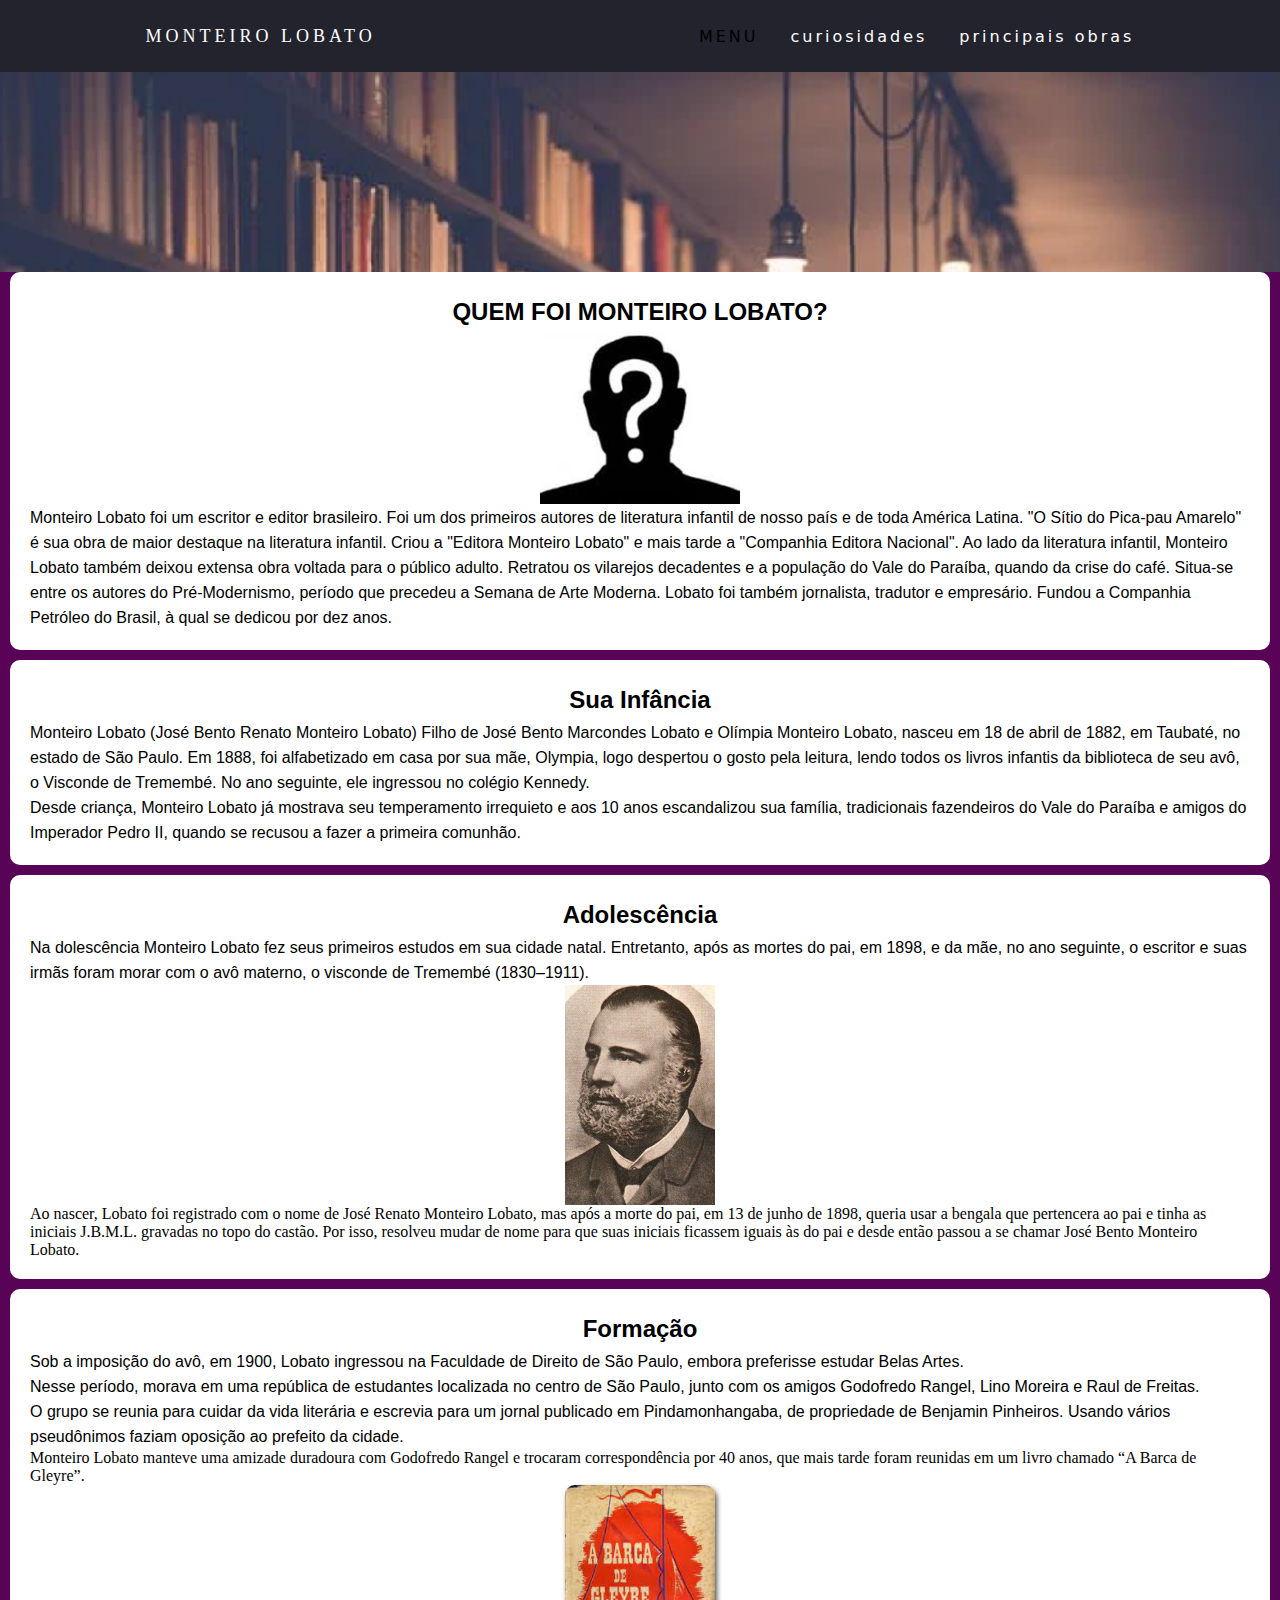
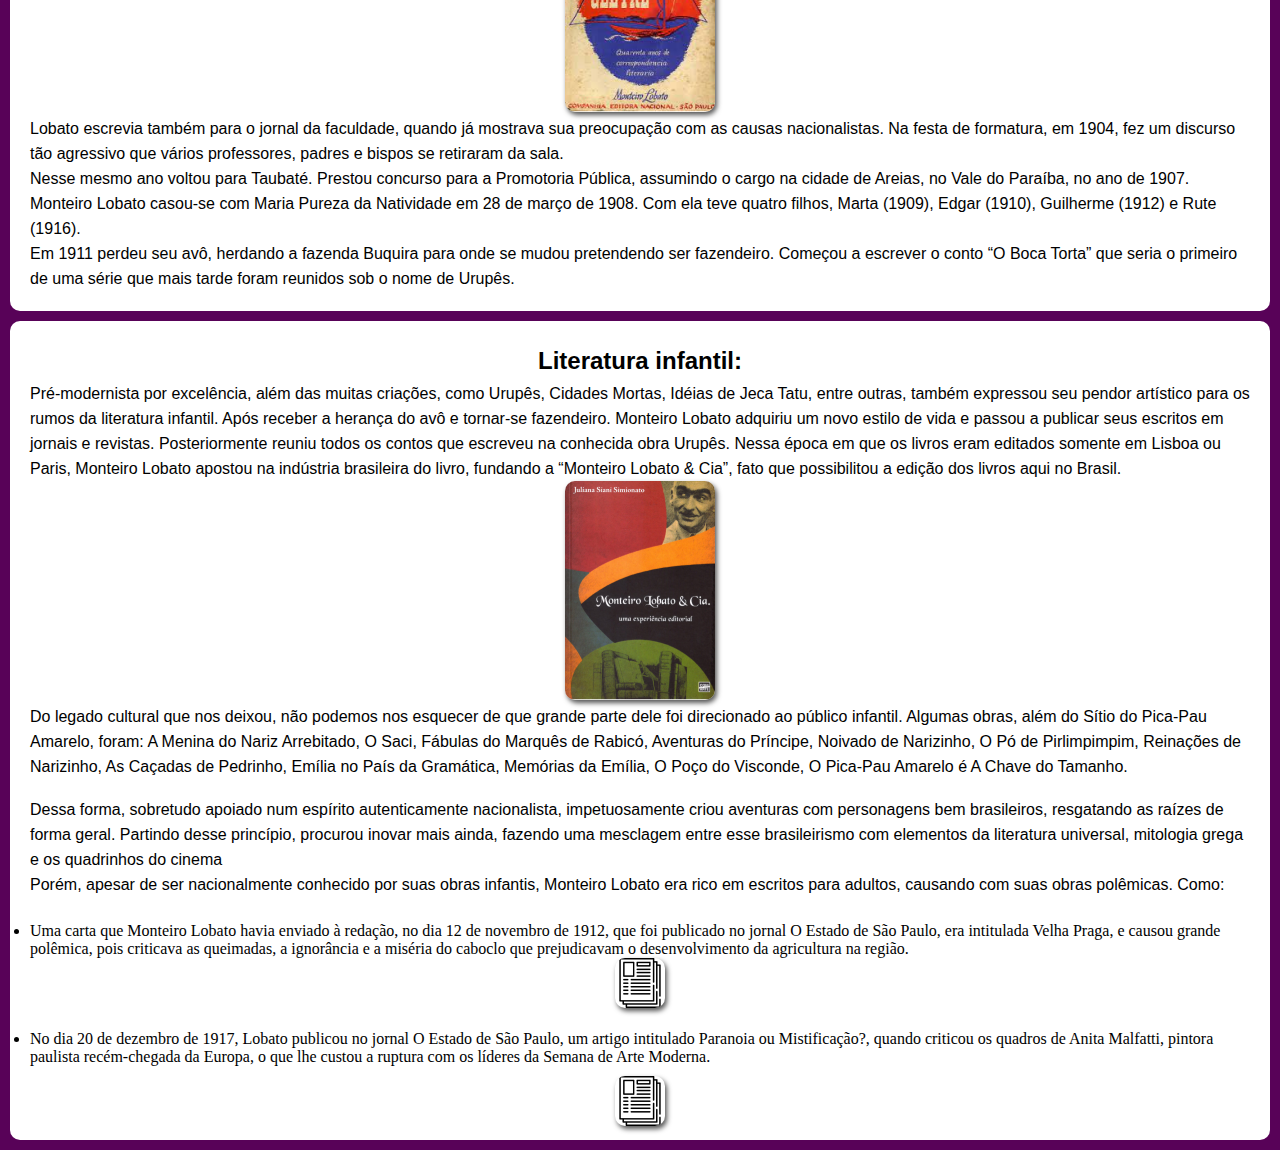
==== commit 6d1b9d66: "jkhl" ====
--- a/index.html
+++ b/index.html
@@ -57,9 +57,6 @@
 </p>
    </div>
 
-   <div class="imagens" id="anonimo">
-    <img src="anonimo.png" alt="">
-  </div>
 
 </div>
 
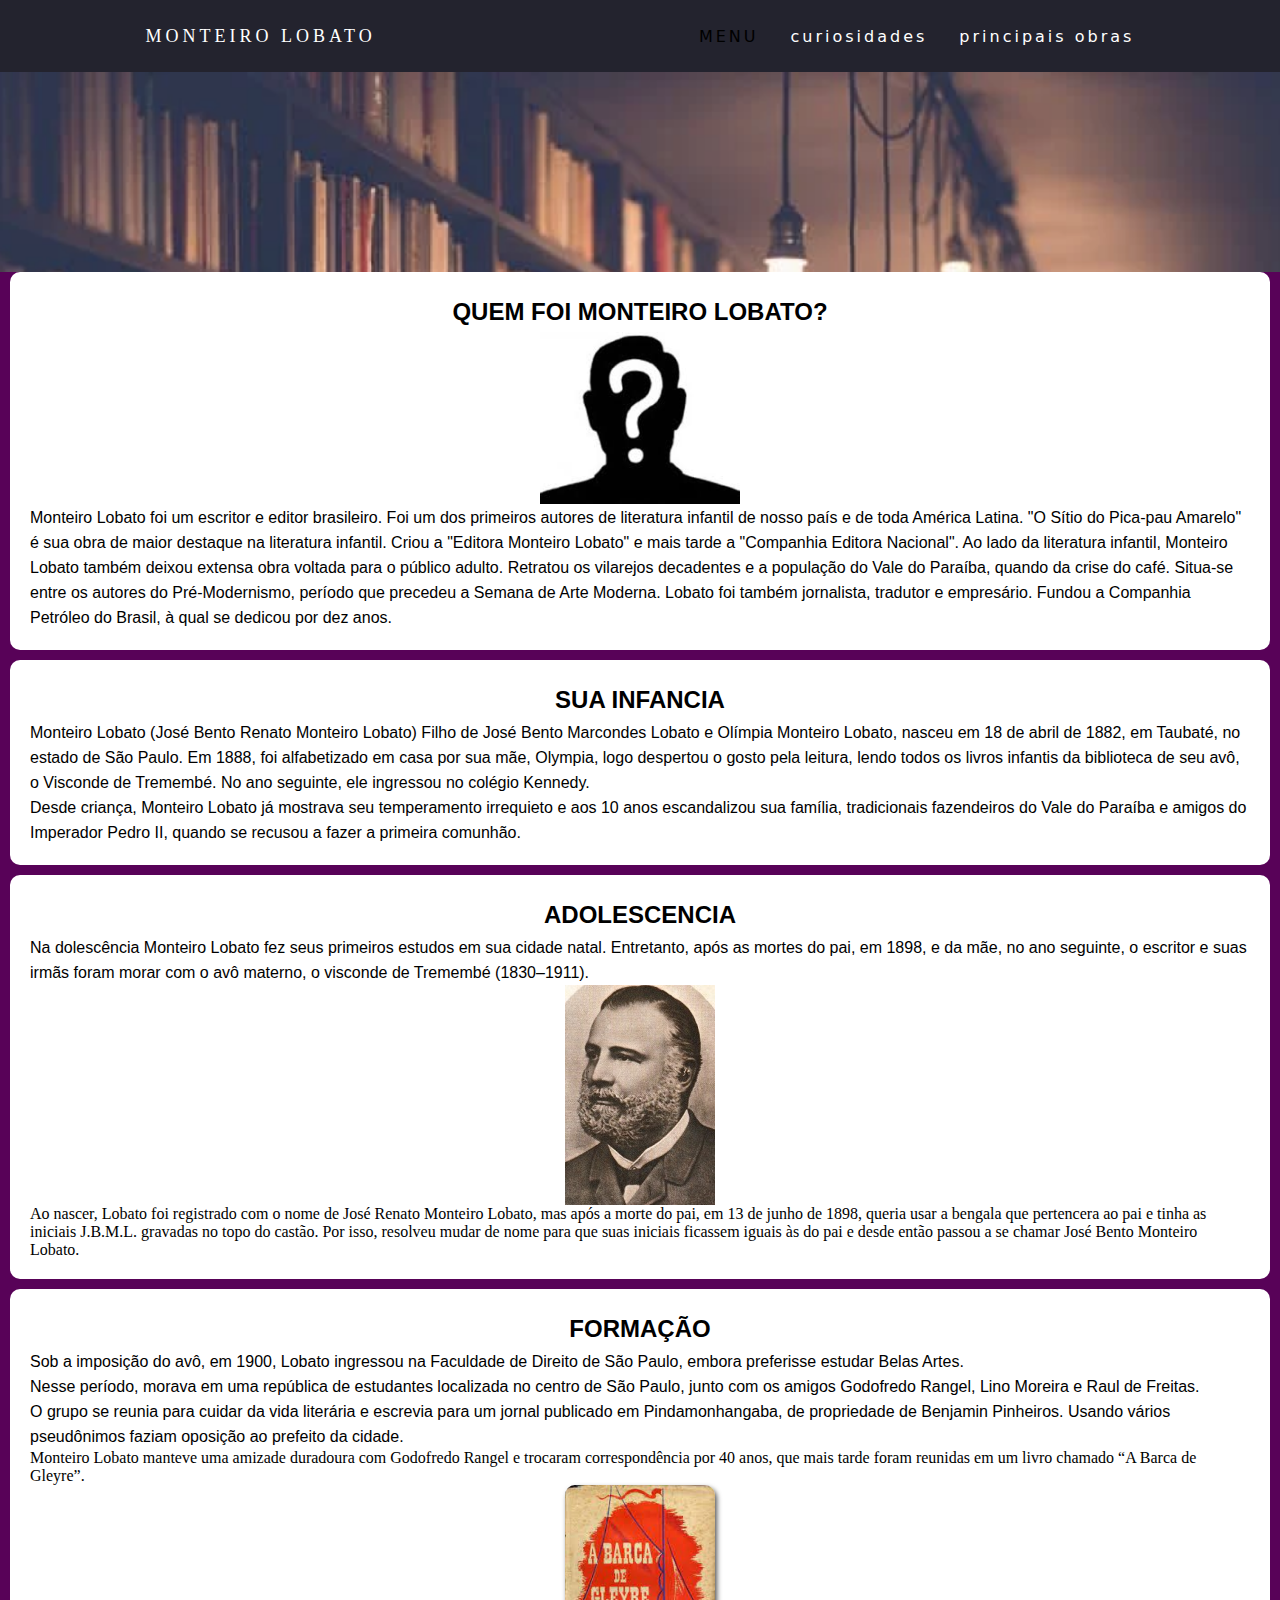
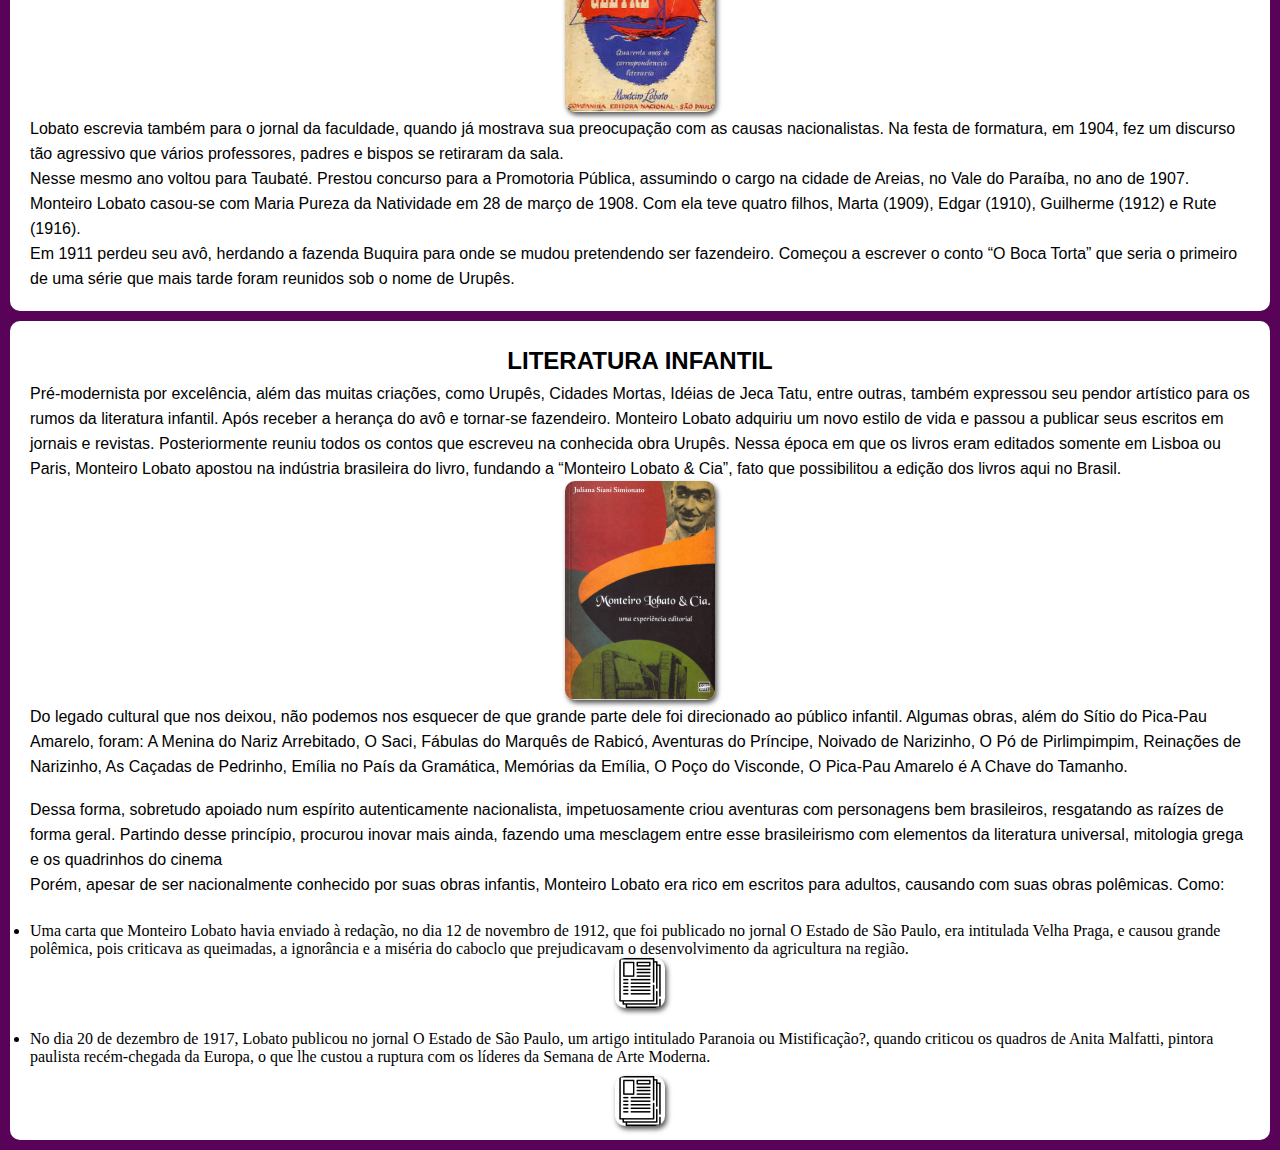
==== commit 96b0778d: "iu" ====
--- a/index.html
+++ b/index.html
@@ -48,7 +48,7 @@
     <div class="container">
             
         <div class="escrito">
-           <h2 class="titulos">Sua Infância</h2>
+           <h2 class="titulos">SUA INFANCIA</h2>
            <p class="paragrafos">
             Monteiro Lobato (José Bento Renato Monteiro Lobato) Filho de José Bento Marcondes Lobato e Olímpia Monteiro Lobato, nasceu em 18 de abril de 1882, em Taubaté, no estado de São Paulo. Em 1888, foi alfabetizado em casa por sua mãe, Olympia, logo despertou o gosto pela leitura, lendo todos os livros infantis da biblioteca de seu avô, o Visconde de Tremembé. No ano seguinte, ele ingressou no colégio Kennedy. 
 
@@ -64,7 +64,7 @@
 <div class="container">
             
     <div class="escrito">
-       <h2 class="titulos">Adolescência</h2>
+       <h2 class="titulos">ADOLESCENCIA</h2>
        
        <p class="paragrafos">
         Na dolescência
@@ -85,7 +85,7 @@
 <div class="container">
             
     <div class="escrito">
-       <h2 class="titulos">Formação</h2>
+       <h2 class="titulos">FORMAÇÃO</h2>
        
        <p class="paragrafos">
        
@@ -124,7 +124,7 @@
 <div class="container">
             
     <div class="escrito">
-       <h2 class="titulos">Literatura infantil:</h2>
+       <h2 class="titulos">LITERATURA INFANTIL</h2>
        
        <p class="paragrafos">
          
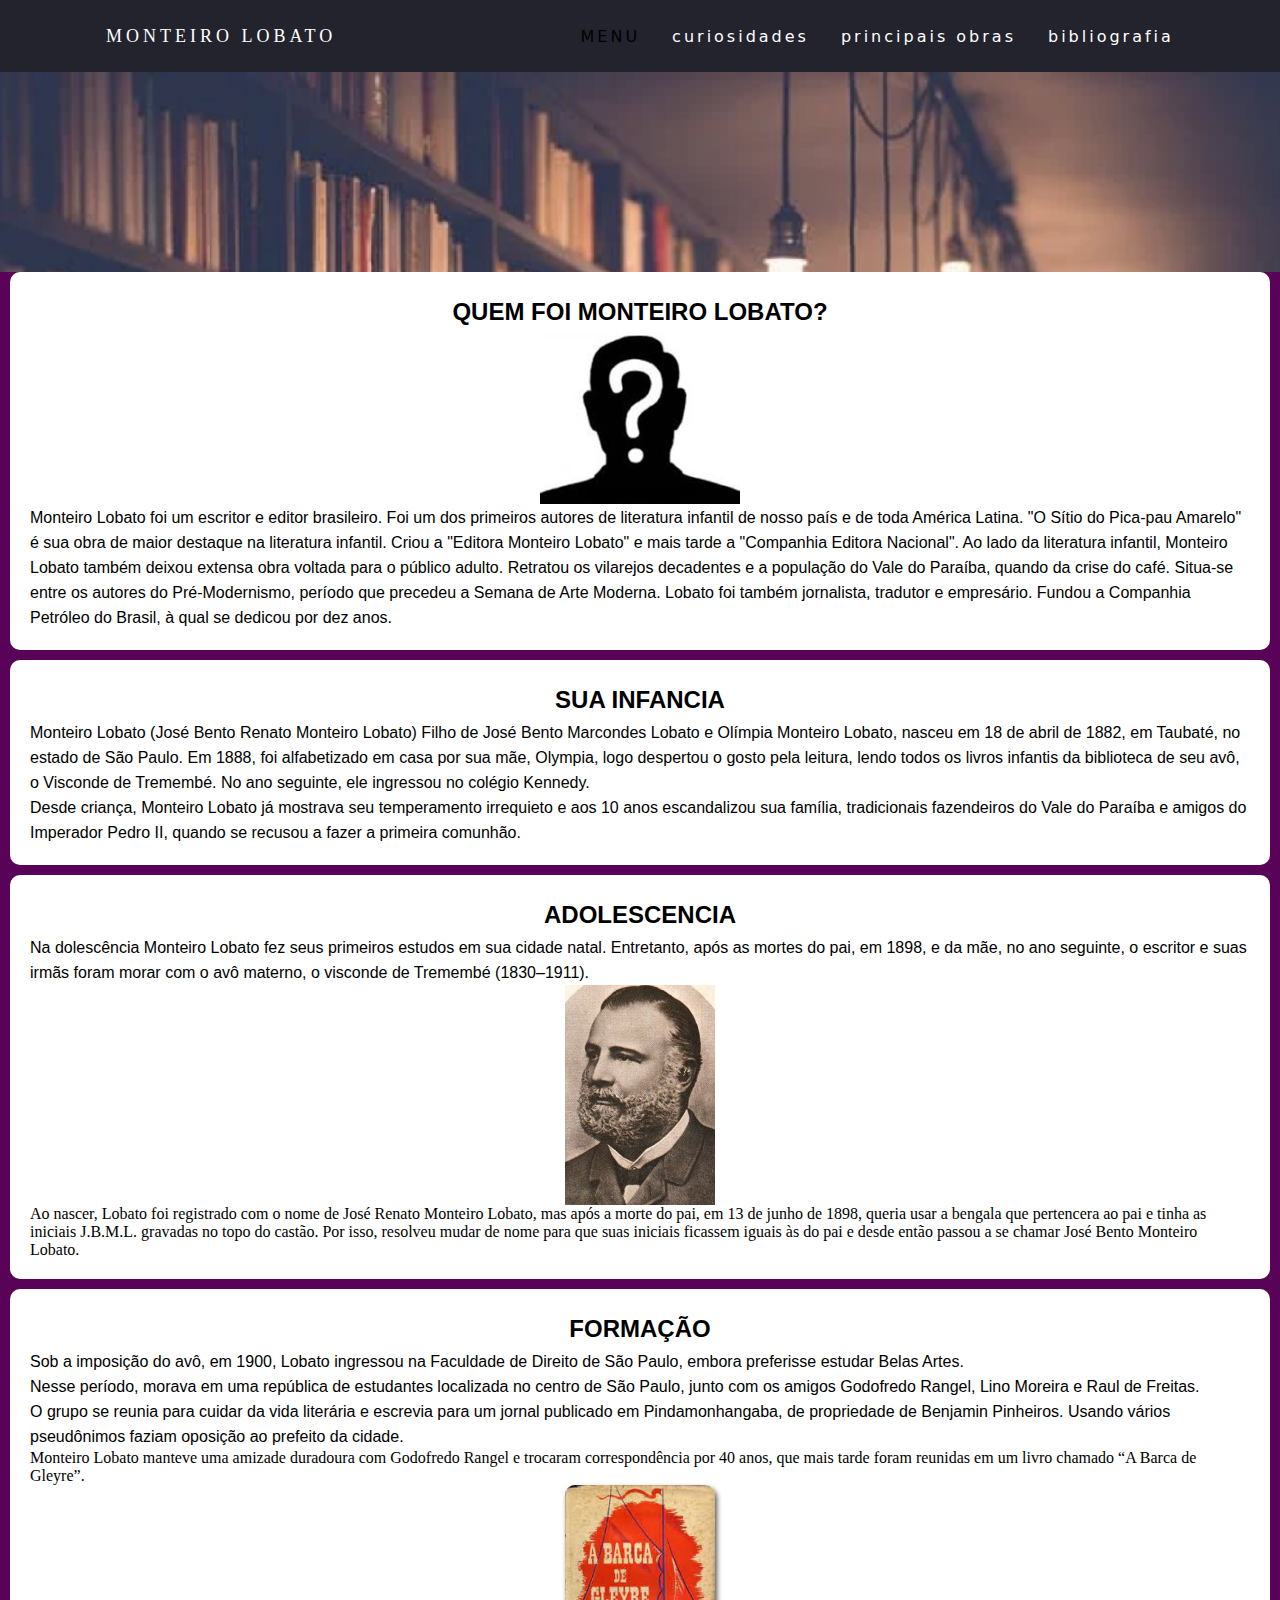
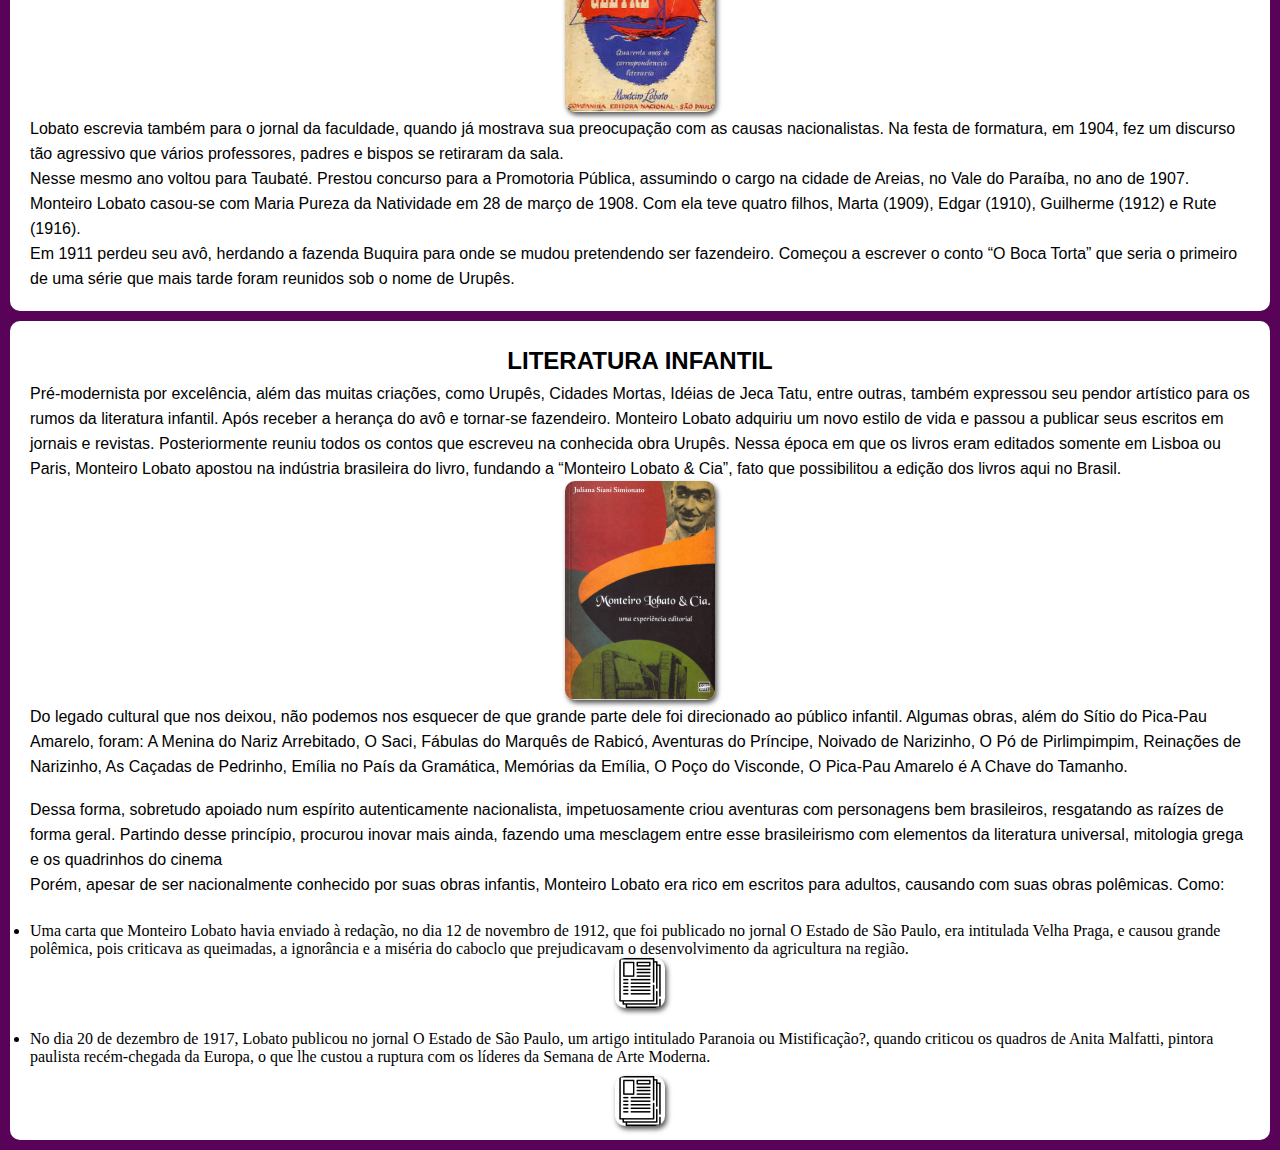
==== commit b0aa02da: "ACABOU PORRAAAA" ====
--- a/index.html
+++ b/index.html
@@ -23,6 +23,7 @@
           <li>MENU</li>
           <li><a href="curiosidades.html">curiosidades</a></li>
           <li><a href="principais obras.html">principais obras</a></li>
+          <li><a href="bibliografia.html">bibliografia</a></li>
         </ul>
       </nav>
     </header>
